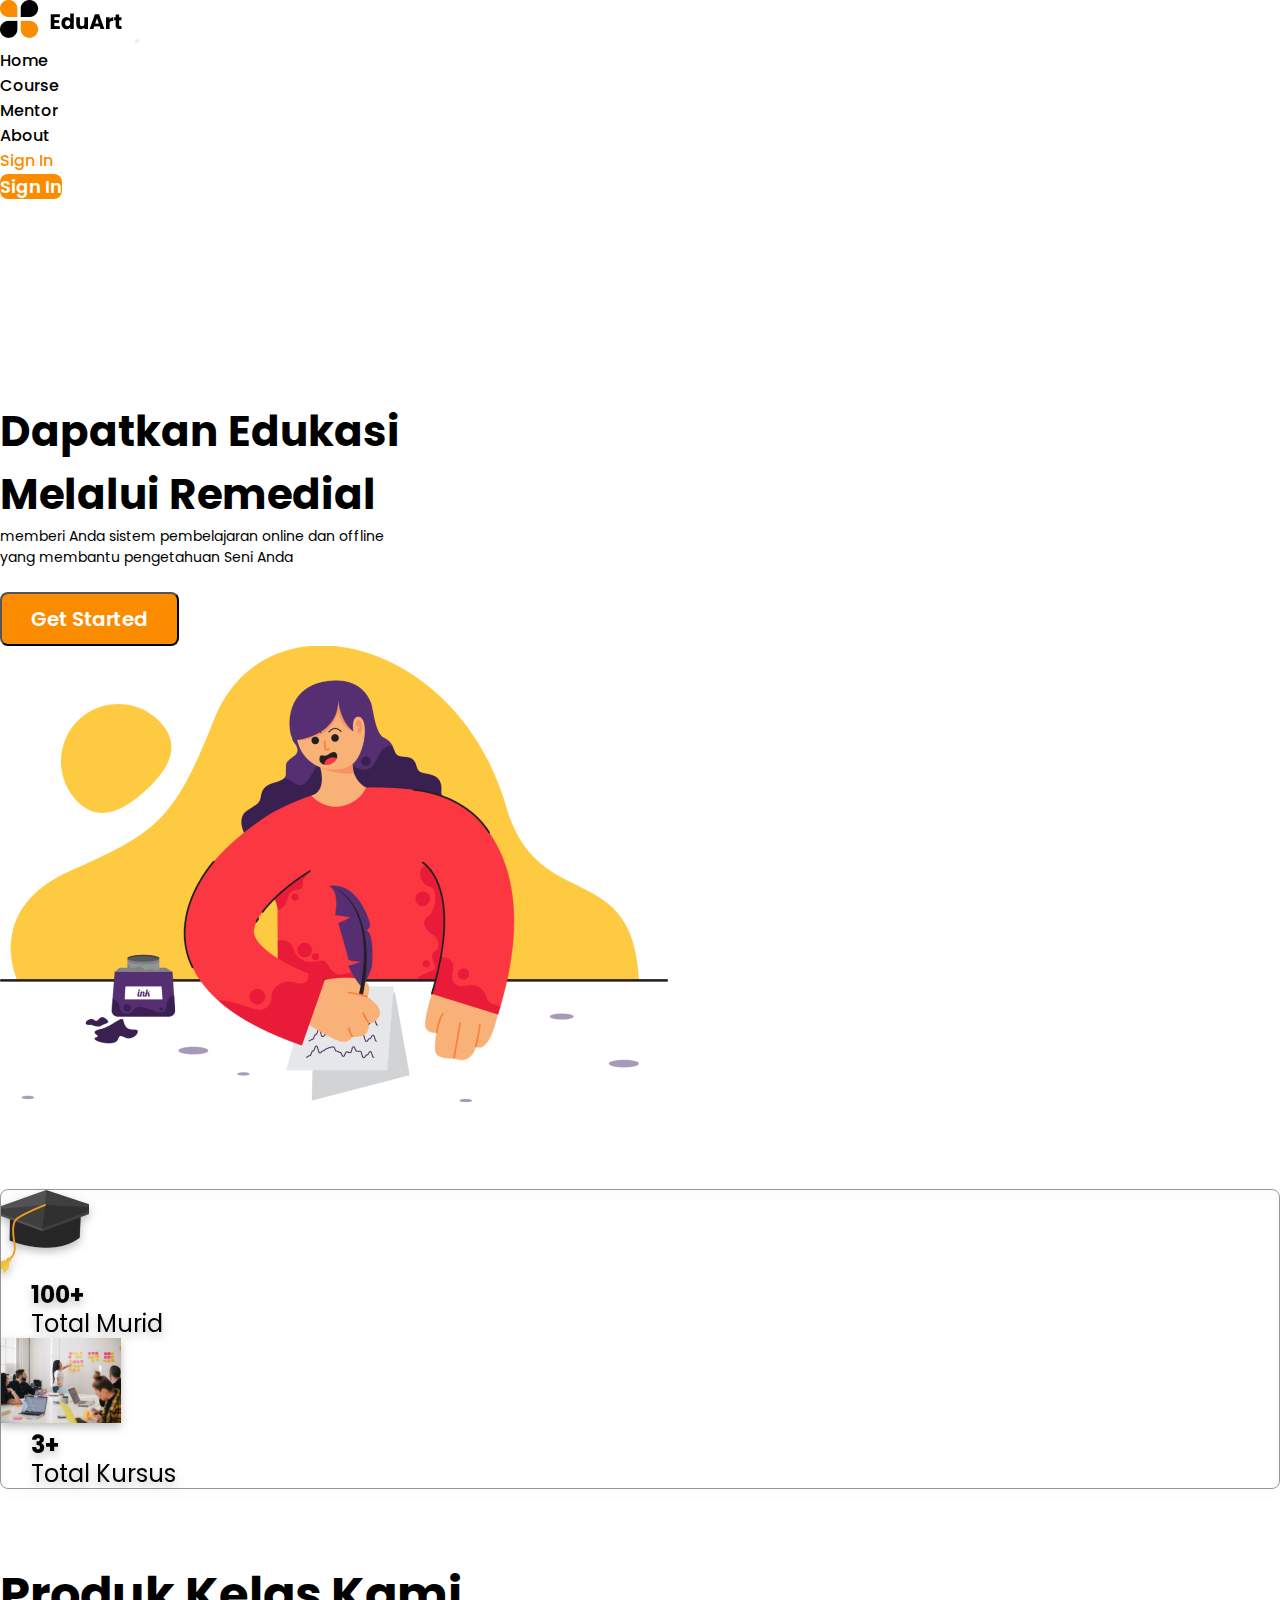
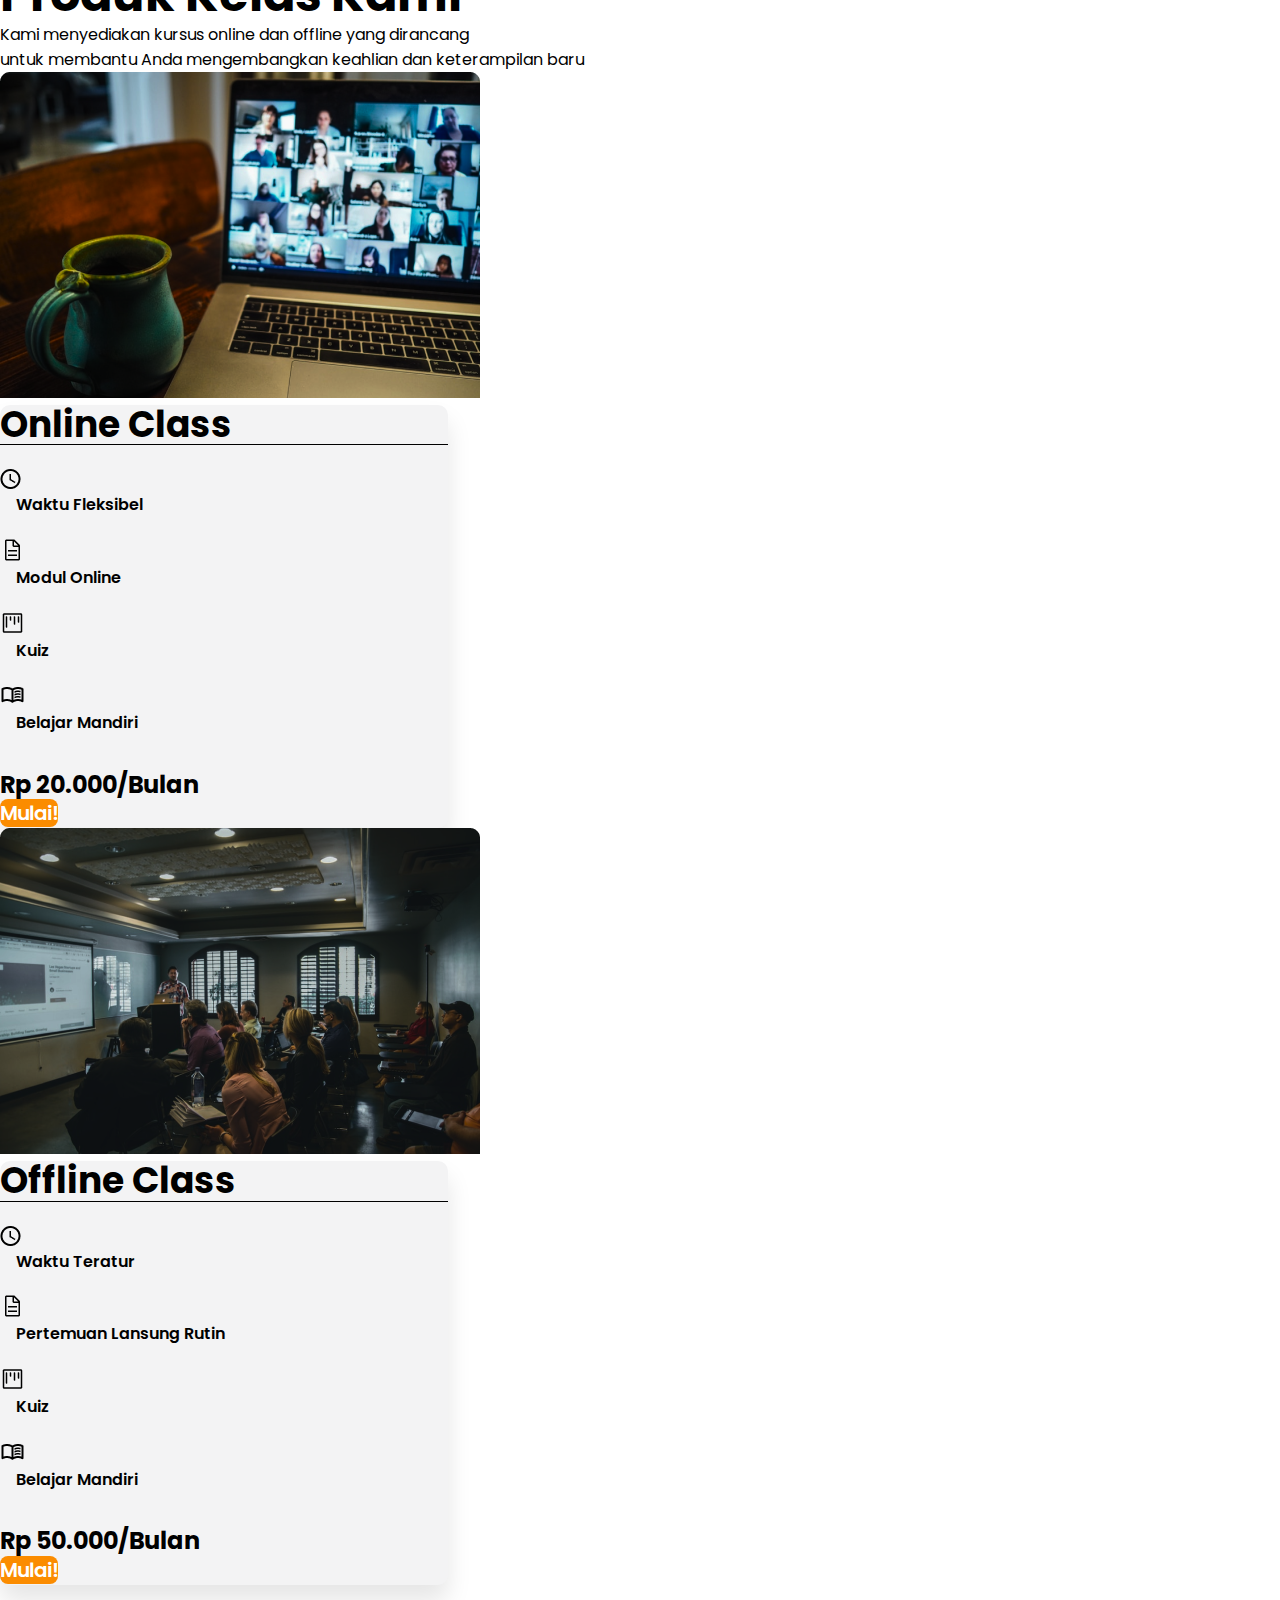
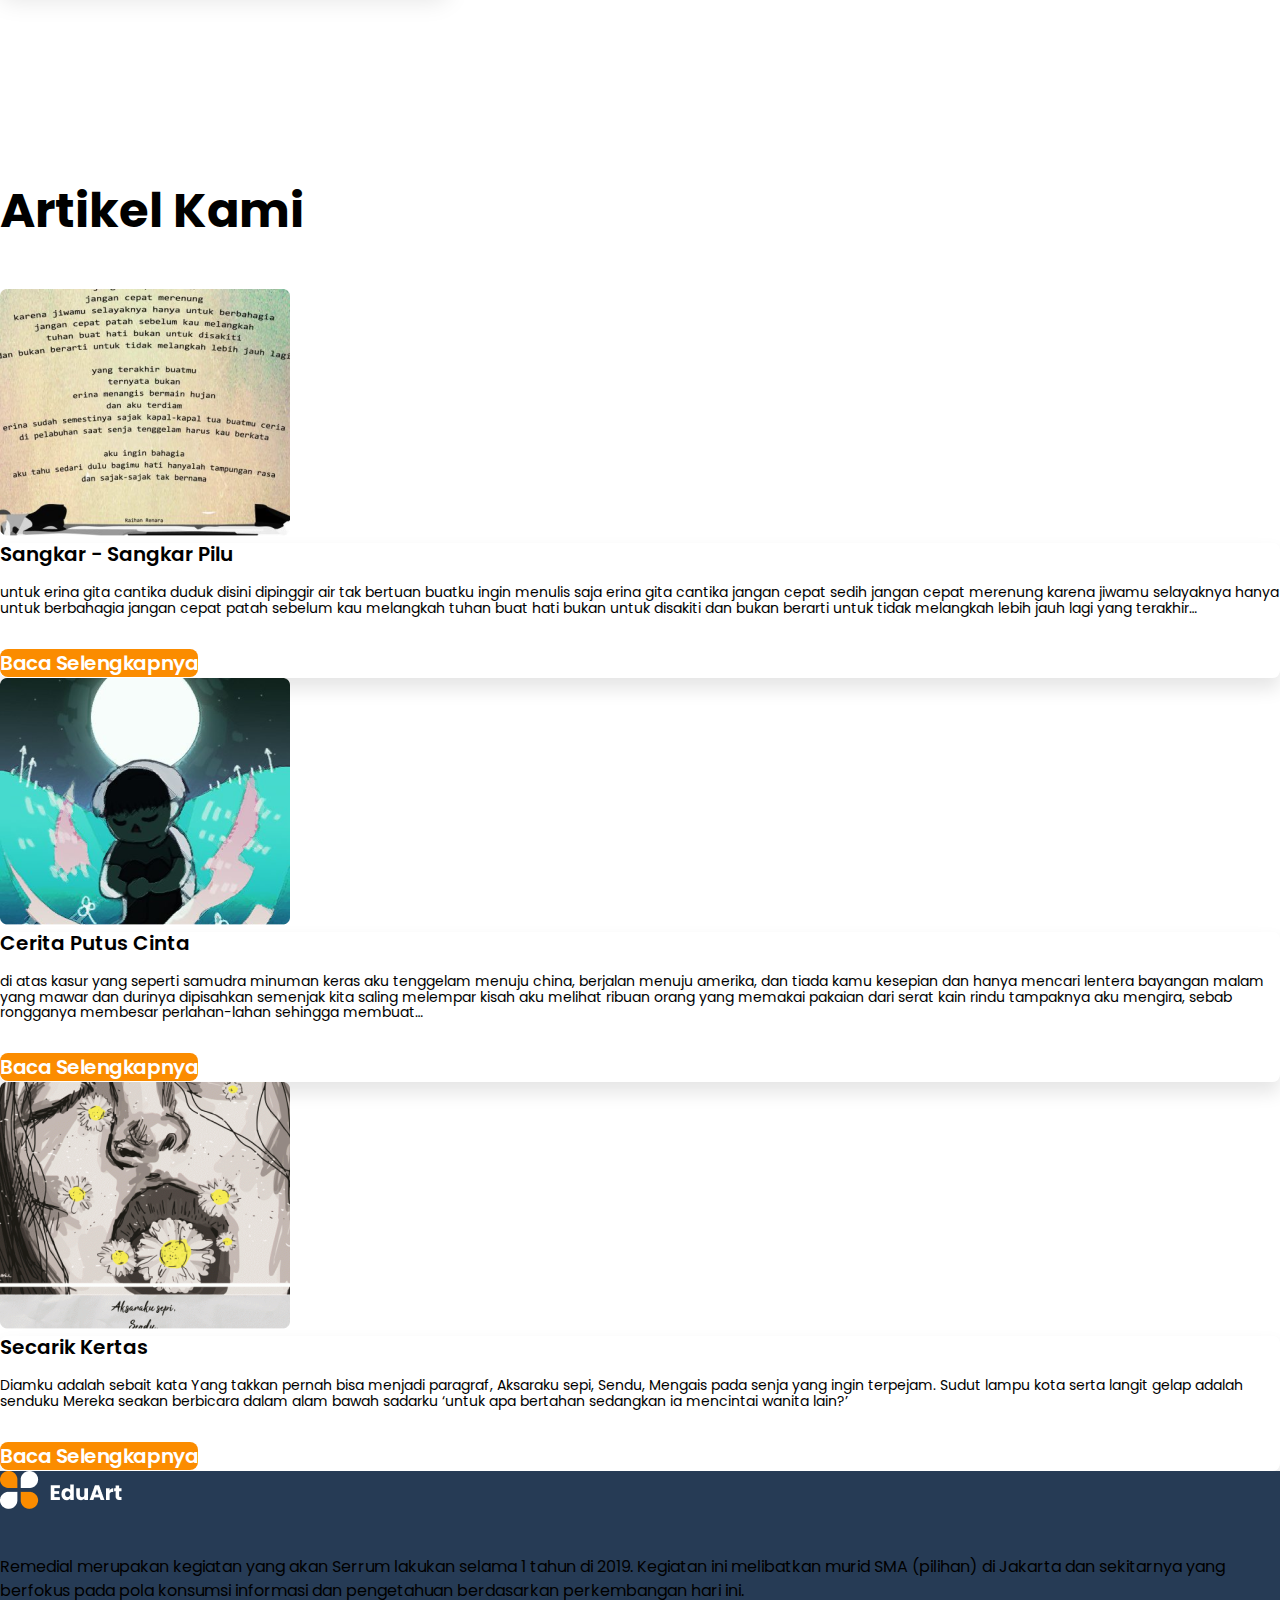
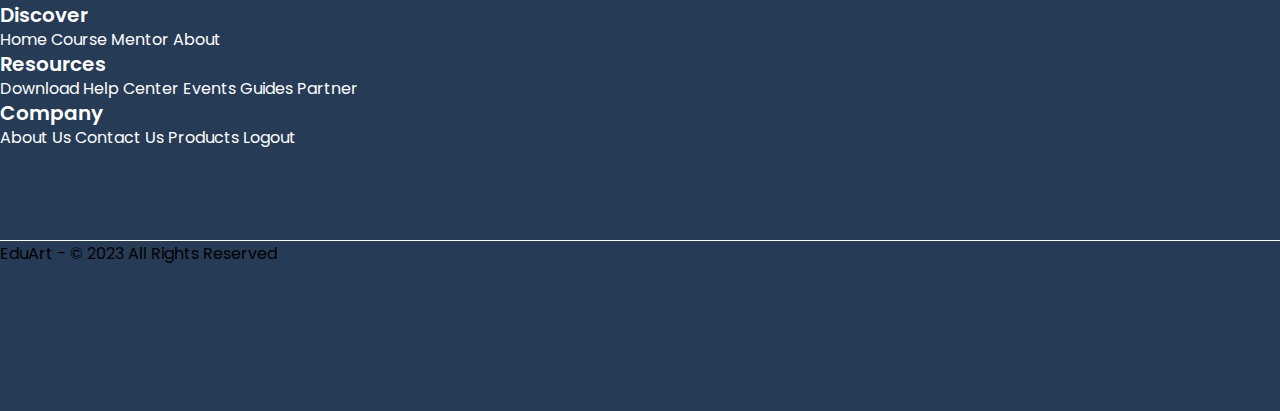
==== index.html @ b14d35a5 "first commit" ====
<!DOCTYPE html>
<html lang="en">
  <head>
    <!-- Required meta tags -->
    <meta charset="utf-8" />
    <meta name="viewport" content="width=device-width, initial-scale=1" />

    <!-- Bootstrap CSS -->
    <link
      href="https://cdn.jsdelivr.net/npm/bootstrap@5.0.2/dist/css/bootstrap.min.css"
      rel="stylesheet"
      integrity="sha384-EVSTQN3/azprG1Anm3QDgpJLIm9Nao0Yz1ztcQTwFspd3yD65VohhpuuCOmLASjC"
      crossorigin="anonymous"
    />

    <!-- custom css -->
    <link rel="stylesheet" href="home.css" />

    <link
      rel="stylesheet"
      href="https://cdnjs.cloudflare.com/ajax/libs/font-awesome/6.4.0/css/all.min.css"
      integrity="sha512-iecdLmaskl7CVkqkXNQ/ZH/XLlvWZOJyj7Yy7tcenmpD1ypASozpmT/E0iPtmFIB46ZmdtAc9eNBvH0H/ZpiBw=="
      crossorigin="anonymous"
      referrerpolicy="no-referrer"
    />

    <title>EduArt</title>
  </head>
  <body>
    <!-- navbar -->
    <nav class="navbar navbar-expand-lg fixed-top bg-white">
      <div class="container">
        <a href="/" class="navbar-brand">
          <img src="/assets/logo_eduart.png" alt="logo_eduart" />
        </a>
        <button
          class="navbar-toggler border"
          type="button"
          data-bs-toggle="collapse"
          data-bs-target="#navbarSupportedContent"
          aria-controls="navbarSupportedContent"
          aria-expanded="false"
          aria-label="Toggle navigation"
        >
          <span class="navbar-toggler-icon border"></span>
        </button>
        <div class="collapse navbar-collapse" id="navbarSupportedContent">
          <ul class="navbar-nav mx-auto mb-lg-0">
            <li class="nav-item mx-3">
              <a class="nav-link" aria-current="page" href="/">Home</a>
            </li>
            <li class="nav-item mx-3">
              <a class="nav-link active" href="/offline-learning.html"
                >Course</a
              >
            </li>
            <li class="nav-item mx-3">
              <a class="nav-link" href="#">Mentor</a>
            </li>
            <li class="nav-item mx-3">
              <a class="nav-link" href="#">About</a>
            </li>
          </ul>
          <div class="">
            <ul
              class="navbar-nav me-auto mb-2 mb-lg-0 d-flex align-items-center justify-content-between"
            >
              <li class="nav-item dropdown mx-3">
                <a href="/login.html" class="nav-link login">Sign In</a>
              </li>
              <li class="nav-item dropdown mx-3">
                <a href="/" class="nav-link regist btn btn-md">Sign In</a>
              </li>
            </ul>
          </div>
        </div>
      </div>
    </nav>

    <!-- hero -->
    <section class="container hero">
      <div
        class="row mx-auto d-flex flex-lg-row flex-column d-flex align-items-center"
      >
        <div
          class="col left-column d-flex flex-lg-grow-1 flex-column align-items-lg-start text-lg-start align-items-center text-center"
        >
          <h1 class="title-text-big">
            Dapatkan Edukasi<br class="d-lg-block d-none" />
            Melalui Remedial
          </h1>
          <p>
            memberi Anda sistem pembelajaran online dan offline
            <br class="d-lg-block d-none" />
            yang membantu pengetahuan Seni Anda
          </p>
          <button class="btn btn-lg mb-3">Get Started</button>
        </div>
        <div
          class="col right-column text-center d-flex justify-content-center pe-0"
        >
          <img
            id="img-fluid"
            class="h-auto mw-100"
            src="assets/writing_hero.png"
            alt=""
          />
        </div>
      </div>
    </section>

    <!-- data -->
    <section class="data">
      <div class="container">
        <div class="row d-flex align-items-center justify-content-center p-2">
          <div class="col my-2">
            <div class="d-flex align-items-center justify-content-center">
              <img src="/assets/topi.png" alt="" />
              <div class="text">
                <h5>100+</h5>
                <p>Total Murid</p>
              </div>
            </div>
          </div>
          <div class="col my-2">
            <div class="d-flex align-items-center justify-content-center">
              <img src="/assets/orangngajar.png" alt="" />
              <div class="text">
                <h5>3+</h5>
                <p>Total Kursus</p>
              </div>
            </div>
          </div>
        </div>
      </div>
    </section>

    <!-- product -->
    <section class="product">
      <div class="container">
        <div class="row">
          <div class="col text-center">
            <h1>Produk Kelas Kami</h1>
            <p>
              Kami menyediakan kursus online dan offline yang dirancang
              <br class="d-lg-block d-none" />
              untuk membantu Anda mengembangkan keahlian dan keterampilan baru
            </p>
          </div>
        </div>
        <div class="row my-3">
          <div class="col col-lg-6 my-3">
            <div class="card mx-auto" style="width: 28rem">
              <img
                src="/assets/online_class.png"
                class="card-img-top"
                alt="..."
              />
              <div class="card-body">
                <h5 class="card-title text-center">Online Class</h5>
                <div class="card-text">
                  <div class="untung d-flex align-items-center">
                    <img src="/assets/icon-waktu.png" alt="" />
                    <p>Waktu Fleksibel</p>
                  </div>
                  <div class="untung d-flex align-items-center">
                    <img src="/assets/icon-document.png" alt="" />
                    <p>Modul Online</p>
                  </div>
                  <div class="untung d-flex align-items-center">
                    <img src="/assets/icon-quiz.png" alt="" />
                    <p>Kuiz</p>
                  </div>
                  <div class="untung d-flex align-items-center">
                    <img src="/assets/icon-mandiri.png" alt="" />
                    <p>Belajar Mandiri</p>
                  </div>
                </div>
                <h1>Rp 20.000/Bulan</h1>
                <a href="#" class="btn btn-lg">Mulai!</a>
              </div>
            </div>
          </div>
          <div class="col col-lg-6 my-3">
            <div class="card mx-auto" style="width: 28rem">
              <img
                src="/assets/offline_class.png"
                class="card-img-top"
                alt="..."
              />
              <div class="card-body">
                <h5 class="card-title text-center">Offline Class</h5>
                <div class="card-text">
                  <div class="untung d-flex align-items-center">
                    <img src="/assets/icon-waktu.png" alt="" />
                    <p>Waktu Teratur</p>
                  </div>
                  <div class="untung d-flex align-items-center">
                    <img src="/assets/icon-document.png" alt="" />
                    <p>Pertemuan Lansung Rutin</p>
                  </div>
                  <div class="untung d-flex align-items-center">
                    <img src="/assets/icon-quiz.png" alt="" />
                    <p>Kuiz</p>
                  </div>
                  <div class="untung d-flex align-items-center">
                    <img src="/assets/icon-mandiri.png" alt="" />
                    <p>Belajar Mandiri</p>
                  </div>
                </div>
                <h1>Rp 50.000/Bulan</h1>
                <a href="/offline-learning.html" class="btn btn-lg">Mulai!</a>
              </div>
            </div>
          </div>
        </div>
      </div>
    </section>

    <!-- article -->
    <div class="article">
      <div class="container mt-5 mb-5 pb-5">
        <div class="row">
          <div class="col text-center">
            <h1>Artikel Kami</h1>
          </div>
        </div>
        <div class="row row-cols-lg-3 row-cols-md-2 row-cols-1 g-4">
          <div class="col">
            <div class="card h-100">
              <img
                src="/assets/sangkar.png"
                alt=""
                class="w-100 mb-3 card-img-top"
              />
              <div class="card-body">
                <h4 class="fw-semibold card-title text-center">
                  Sangkar - Sangkar Pilu
                </h4>
                <p class="card-text">
                  untuk erina gita cantika duduk disini dipinggir air tak
                  bertuan buatku ingin menulis saja erina gita cantika jangan
                  cepat sedih jangan cepat merenung karena jiwamu selayaknya
                  hanya untuk berbahagia jangan cepat patah sebelum kau
                  melangkah tuhan buat hati bukan untuk disakiti dan bukan
                  berarti untuk tidak melangkah lebih jauh lagi yang terakhir…
                </p>
                <a href="#" class="btn btn-lg"> Baca Selengkapnya </a>
              </div>
            </div>
          </div>
          <div class="col">
            <div class="card h-100">
              <img
                src="/assets/putus.png"
                alt=""
                class="w-100 mb-3 card-img-top"
              />
              <div class="card-body">
                <h4 class="fw-semibold card-title text-center">
                  Cerita Putus Cinta
                </h4>
                <p class="card-text">
                  di atas kasur yang seperti samudra minuman keras aku tenggelam
                  menuju china, berjalan menuju amerika, dan tiada kamu kesepian
                  dan hanya mencari lentera bayangan malam yang mawar dan
                  durinya dipisahkan semenjak kita saling melempar kisah aku
                  melihat ribuan orang yang memakai pakaian dari serat kain
                  rindu tampaknya aku mengira, sebab rongganya membesar
                  perlahan-lahan sehingga membuat…
                </p>
                <a href="#" class="btn btn-lg"> Baca Selengkapnya </a>
              </div>
            </div>
          </div>
          <div class="col">
            <div class="card h-100">
              <img
                src="/assets/secarik.png"
                alt=""
                class="w-100 mb-3 card-img-top"
              />
              <div class="card-body">
                <h4 class="fw-semibold card-title text-center">
                  Secarik Kertas
                </h4>
                <p class="card-text">
                  Diamku adalah sebait kata Yang takkan pernah bisa menjadi
                  paragraf, Aksaraku sepi, Sendu, Mengais pada senja yang ingin
                  terpejam. Sudut lampu kota serta langit gelap adalah senduku
                  Mereka seakan berbicara dalam alam bawah sadarku ‘untuk apa
                  bertahan sedangkan ia mencintai wanita lain?’
                </p>
                <a href="#" class="btn btn-lg"> Baca Selengkapnya </a>
              </div>
            </div>
          </div>
        </div>
      </div>
    </div>

    <!-- footer -->
    <footer class="footer">
      <div class="container p-5">
        <div class="row row-cols-lg-3 row-cols-1 justify-content-between">
          <div class="col col-lg-4 mb-lg-0 mb-4">
            <img src="/assets/logo-white.png" alt="logo_eduart" />
            <p class="text-white desc">
              Remedial merupakan kegiatan yang akan Serrum lakukan selama 1
              tahun di 2019. Kegiatan ini melibatkan murid SMA (pilihan) di
              Jakarta dan sekitarnya yang berfokus pada pola konsumsi informasi
              dan pengetahuan berdasarkan perkembangan hari ini.
            </p>
          </div>
          <div class="col col-lg-2 d-flex flex-column mb-lg-0 my-3">
            <h5>Discover</h5>
            <a href="/"> Home </a>
            <a href="/offline-learning.html"> Course </a>
            <a href="/"> Mentor </a>
            <a href="/"> About </a>
          </div>
          <div class="col col-lg-2 d-flex flex-column mb-lg-0 my-3">
            <h5>Resources</h5>
            <a href="/"> Download </a>
            <a href="/"> Help Center </a>
            <a href="/"> Events </a>
            <a href="/"> Guides </a>
            <a href="/"> Partner </a>
          </div>
          <div class="col col-lg-2 d-flex flex-column mb-lg-0 my-3">
            <h5>Company</h5>
            <a href="/"> About Us </a>
            <a href="/"> Contact Us </a>
            <a href="/"> Products </a>
            <a href="/"> Logout </a>
          </div>
          <div class="col col-lg-2 d-flex mb-lg-0 my-3">
            <a href="#">
              <i class="fa-brands fa-facebook-f text-white fs-5 mx-2"></i>
            </a>
            <a href="#">
              <i class="fa-brands fa-twitter text-white fs-5 mx-2"></i>
            </a>
            <a href="#">
              <i class="fa-brands fa-youtube text-white fs-5 mx-2"></i>
            </a>
            <a href="#">
              <i class="fa-brands fa-linkedin text-white fs-5 mx-2"></i>
            </a>
            <a href="#">
              <i class="fa-brands fa-instagram text-white fs-5 mx-2"></i>
            </a>
          </div>
        </div>
      </div>
      <div class="container-fluid">
        <div class="row copytext">
          <div class="col">
            <p class="text-white text-center pt-3">
              EduArt - &copy; 2023 All Rights Reserved
            </p>
          </div>
        </div>
      </div>
    </footer>

    <script
      src="https://cdn.jsdelivr.net/npm/bootstrap@5.0.2/dist/js/bootstrap.bundle.min.js"
      integrity="sha384-MrcW6ZMFYlzcLA8Nl+NtUVF0sA7MsXsP1UyJoMp4YLEuNSfAP+JcXn/tWtIaxVXM"
      crossorigin="anonymous"
    ></script>
  </body>
</html>
---- home.css ----
@import url("https://fonts.googleapis.com/css2?family=Poppins:ital,wght@0,400;0,500;0,600;1,400;1,500;1,600&display=swap");

/* css reset */
* {
  margin: 0;
  padding: 0;
  box-sizing: border-box;
  font-family: "Poppins", sans-serif;
}

a {
  text-decoration: none;
  color: black !important;
}

/* navbar */
.nav-link {
  font-style: normal;
  font-weight: 500;
  font-size: 16px;
  line-height: 24px;
}

nav .login {
  font-style: normal;
  font-weight: 500;
  font-size: 16px;
  line-height: 24px;
  color: #fb8c00 !important;
  margin-top: 5px;
}

nav .regist {
  background: #fb8c00;
  border-radius: 8px;
  font-style: normal;
  font-weight: 600;
  font-size: 18px;
  line-height: 150%;
  color: #ffffff !important;
  width: 140px;
}

nav a:hover {
  color: #fb8c00 !important;
  font-size: 18px;
  font-weight: 700;
}

.profile {
  width: 50px;
  height: 50px;
  margin-left: 12px;
}

/* footer */
.footer {
  background: #263b55;
  min-height: 60vh;
}

.footer .desc {
  font-style: normal;
  font-weight: 400;
  font-size: 16px;
  line-height: 24px;
  margin-top: 36px;
}

.footer h5 {
  font-style: normal;
  font-weight: 600;
  font-size: 20px;
  line-height: 24px;
  color: #ffffff;
}

.footer a {
  font-style: normal;
  font-weight: 400;
  font-size: 16px;
  line-height: 19px;
  color: #fff !important;
  margin-top: 20px;
}

.footer a:hover {
  font-size: 20px;
  font-weight: 700;
}

.footer .copytext {
  margin-top: 90px;
}

.footer .copytext p {
  border-top: 1px solid white;
}

/* hero */
.hero {
  margin-top: 200px;
}

.hero .left-column h1 {
  font-style: normal;
  font-weight: 700;
  font-size: 42px;
  line-height: 63px;
}

.hero .left-column p {
  font-style: normal;
  font-weight: 400;
  font-size: 14px;
  line-height: 21px;
}

.hero .left-column button {
  background: #fb8c00;
  border-radius: 8px;
  width: 179px;
  height: 54px;
  text-align: center;
  font-style: normal;
  font-weight: 600;
  font-size: 20px;
  line-height: 150%;
  letter-spacing: -0.023em;
  color: #ffffff;
  margin-top: 24px;
}

.data {
  margin-top: 80px;
}

.data .text {
  margin-left: 30px;
}

.data .text h5 {
  font-style: normal;
  font-weight: 700;
  font-size: 24px;
  line-height: 29px;
}

.data .text p {
  font-style: normal;
  font-weight: 400;
  font-size: 24px;
  line-height: 29px;
}

.data .container .row {
  border: 1px solid rgba(0, 0, 0, 0.4);
  filter: drop-shadow(0px 4px 4px rgba(0, 0, 0, 0.25));
  border-radius: 8px;
  margin: 80px 0;
}

.product {
  margin-bottom: 200px;
}

.product h1 {
  font-style: normal;
  font-weight: 700;
  font-size: 48px;
  line-height: 110%;
}

.product .card-title {
  font-style: normal;
  font-weight: 700;
  font-size: 36px;
  line-height: 110%;
  border-bottom: 1px solid black;
}

.product .card .card-body {
  background: #f3f3f4;
  box-shadow: 0px 16px 25px rgba(0, 0, 0, 0.1);
  border-radius: 10px;
}

.product .card .untung {
  margin-top: 24px;
}

.product .card .untung p {
  margin: 0 0 0 16px;
  font-style: normal;
  font-weight: 600;
  font-size: 16px;
  line-height: 110%;
}

.product .card .card-body h1 {
  font-style: normal;
  font-weight: 700;
  font-size: 24px;
  line-height: 110%;
  margin-top: 40px;
}

.product .card .card-body a {
  background: #fb8c00;
  border-radius: 8px;
  font-style: normal;
  font-weight: 600;
  font-size: 20px;
  line-height: 150%;
  letter-spacing: -0.023em;
  color: #ffffff !important;
  margin-top: 20px;
  width: 100%;
}

.article h1 {
  font-style: normal;
  font-weight: 700;
  font-size: 48px;
  line-height: 110%;
  margin-bottom: 52px;
}

.article .card h4 {
  font-style: normal;
  font-weight: 600;
  font-size: 20px;
  line-height: 110%;
  margin-bottom: 20px;
}

.article .card p {
  font-style: normal;
  font-weight: 400;
  font-size: 14px;
  line-height: 110%;
  margin-bottom: 32px;
}

.article .card a {
  background: #fb8c00;
  border-radius: 8px;
  font-style: normal;
  font-weight: 600;
  font-size: 20px;
  line-height: 150%;
  letter-spacing: -0.023em;
  color: #ffffff !important;
  width: 100%;
}

.article .card .card-body {
  background: #ffffff;
  box-shadow: 0px 10.7143px 17.8571px rgba(0, 0, 0, 0.1);
  border-radius: 7.14286px;
}
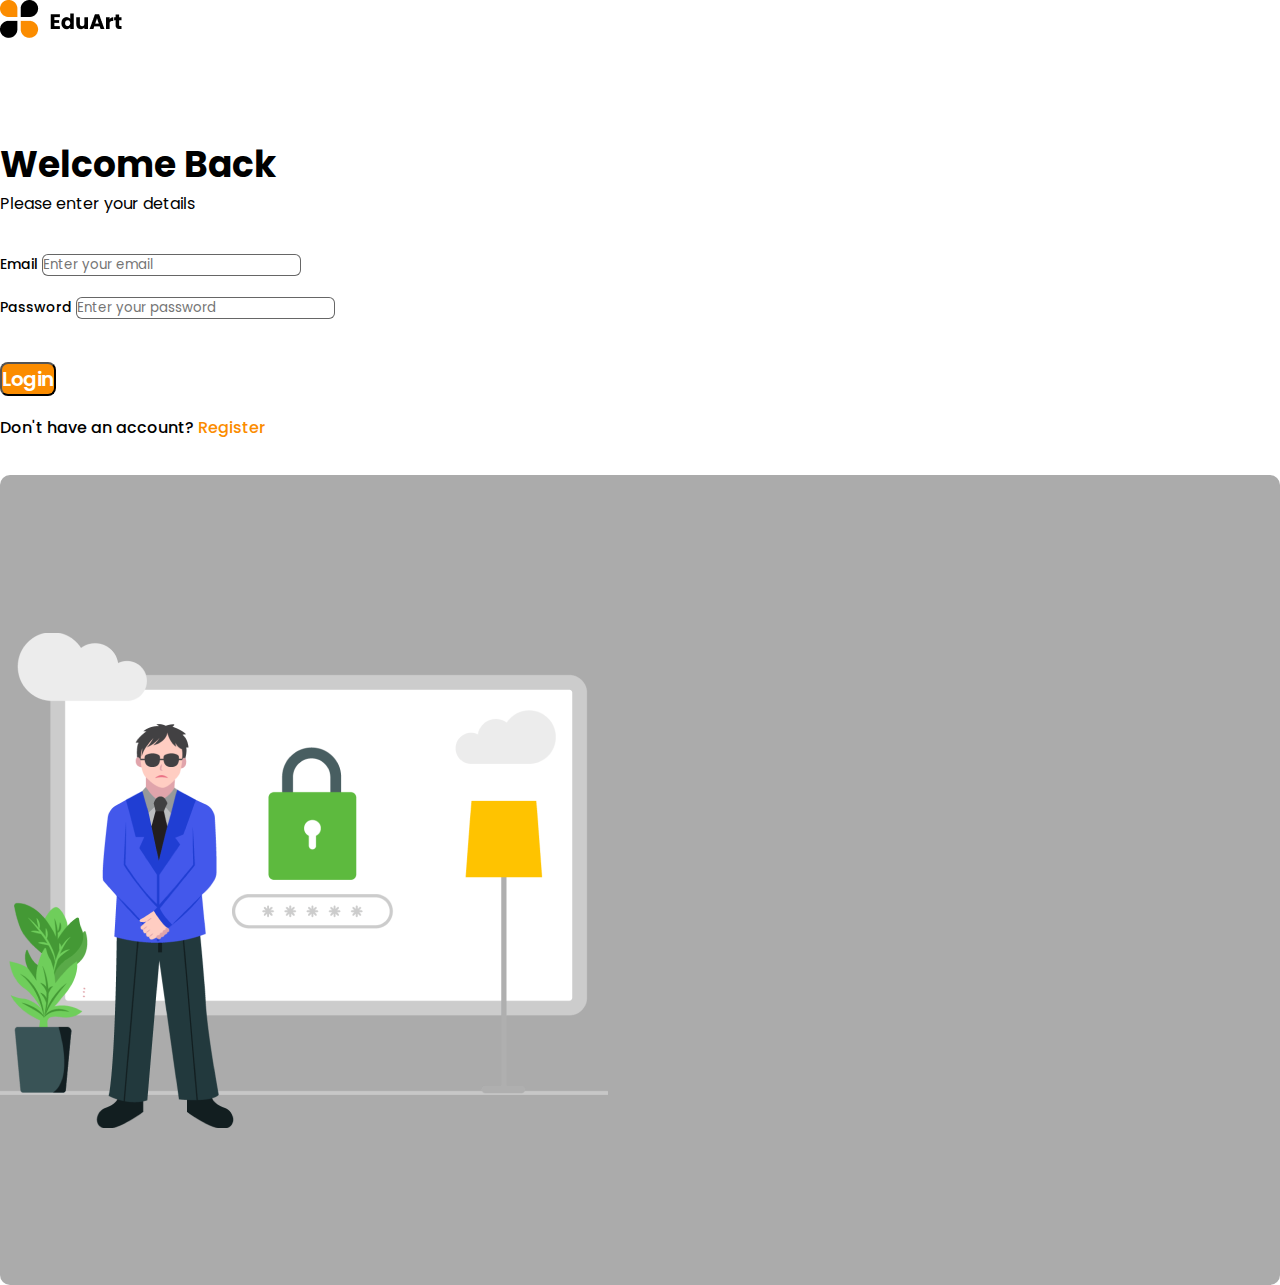
==== commit 91c0276a: "fixing register & login" ====
--- a/index.html
+++ b/index.html
@@ -13,8 +13,7 @@
       crossorigin="anonymous"
     />
 
-    <!-- custom css -->
-    <link rel="stylesheet" href="home.css" />
+    <link rel="stylesheet" href="index.css" />
 
     <link
       rel="stylesheet"
@@ -24,350 +23,95 @@
       referrerpolicy="no-referrer"
     />
 
-    <title>EduArt</title>
+    <title>EduArt | Offline Learning</title>
   </head>
   <body>
-    <!-- navbar -->
-    <nav class="navbar navbar-expand-lg fixed-top bg-white">
-      <div class="container">
-        <a href="/" class="navbar-brand">
-          <img src="/assets/logo_eduart.png" alt="logo_eduart" />
-        </a>
-        <button
-          class="navbar-toggler border"
-          type="button"
-          data-bs-toggle="collapse"
-          data-bs-target="#navbarSupportedContent"
-          aria-controls="navbarSupportedContent"
-          aria-expanded="false"
-          aria-label="Toggle navigation"
-        >
-          <span class="navbar-toggler-icon border"></span>
-        </button>
-        <div class="collapse navbar-collapse" id="navbarSupportedContent">
-          <ul class="navbar-nav mx-auto mb-lg-0">
-            <li class="nav-item mx-3">
-              <a class="nav-link" aria-current="page" href="/">Home</a>
-            </li>
-            <li class="nav-item mx-3">
-              <a class="nav-link active" href="/offline-learning.html"
-                >Course</a
-              >
-            </li>
-            <li class="nav-item mx-3">
-              <a class="nav-link" href="#">Mentor</a>
-            </li>
-            <li class="nav-item mx-3">
-              <a class="nav-link" href="#">About</a>
-            </li>
-          </ul>
-          <div class="">
-            <ul
-              class="navbar-nav me-auto mb-2 mb-lg-0 d-flex align-items-center justify-content-between"
-            >
-              <li class="nav-item dropdown mx-3">
-                <a href="/login.html" class="nav-link login">Sign In</a>
-              </li>
-              <li class="nav-item dropdown mx-3">
-                <a href="/" class="nav-link regist btn btn-md">Sign In</a>
-              </li>
-            </ul>
+    <section>
+      <div class="container p-2">
+        <div class="row login d-flex align-items-center justify-content-evenly">
+          <div class="col-lg-4 left-box">
+            <img
+              src="/assets/logo_eduart.png"
+              style="width: 131px; height: 41px"
+            />
+            <div class="text-center">
+              <h1>Welcome Back</h1>
+              <p>Please enter your details</p>
+            </div>
+            <form action="#" id="loginForm">
+              <div class="form-row">
+                <label class="form-label">Email</label>
+                <input
+                  type="email"
+                  class="form-control"
+                  placeholder="Enter your email"
+                  id="emailInput"
+                  required
+                />
+              </div>
+              <div class="form-row">
+                <label class="form-label">Password</label>
+                <input
+                  type="password"
+                  class="form-control"
+                  placeholder="Enter your password"
+                  id="passwordInput"
+                  required
+                />
+              </div>
+              <div class="form-row text-center">
+                <!-- <a href="/" type="submit" class="btn w-100">Login</a> -->
+                <button type="submit" class="btn w-100">Login</button>
+                <p>Don't have an account? <a href="/register.html">Register</a></p>
+              </div>
+            </form>
           </div>
-        </div>
-      </div>
-    </nav>
-
-    <!-- hero -->
-    <section class="container hero">
-      <div
-        class="row mx-auto d-flex flex-lg-row flex-column d-flex align-items-center"
-      >
-        <div
-          class="col left-column d-flex flex-lg-grow-1 flex-column align-items-lg-start text-lg-start align-items-center text-center"
-        >
-          <h1 class="title-text-big">
-            Dapatkan Edukasi<br class="d-lg-block d-none" />
-            Melalui Remedial
-          </h1>
-          <p>
-            memberi Anda sistem pembelajaran online dan offline
-            <br class="d-lg-block d-none" />
-            yang membantu pengetahuan Seni Anda
-          </p>
-          <button class="btn btn-lg mb-3">Get Started</button>
-        </div>
-        <div
-          class="col right-column text-center d-flex justify-content-center pe-0"
-        >
-          <img
-            id="img-fluid"
-            class="h-auto mw-100"
-            src="assets/writing_hero.png"
-            alt=""
-          />
-        </div>
-      </div>
-    </section>
-
-    <!-- data -->
-    <section class="data">
-      <div class="container">
-        <div class="row d-flex align-items-center justify-content-center p-2">
-          <div class="col my-2">
-            <div class="d-flex align-items-center justify-content-center">
-              <img src="/assets/topi.png" alt="" />
-              <div class="text">
-                <h5>100+</h5>
-                <p>Total Murid</p>
-              </div>
-            </div>
-          </div>
-          <div class="col my-2">
-            <div class="d-flex align-items-center justify-content-center">
-              <img src="/assets/orangngajar.png" alt="" />
-              <div class="text">
-                <h5>3+</h5>
-                <p>Total Kursus</p>
-              </div>
-            </div>
+          <div class="col-lg-4 right-box">
+            <img src="/assets/login.png" class="w-100" />
           </div>
         </div>
       </div>
     </section>
 
-    <!-- product -->
-    <section class="product">
-      <div class="container">
-        <div class="row">
-          <div class="col text-center">
-            <h1>Produk Kelas Kami</h1>
-            <p>
-              Kami menyediakan kursus online dan offline yang dirancang
-              <br class="d-lg-block d-none" />
-              untuk membantu Anda mengembangkan keahlian dan keterampilan baru
-            </p>
-          </div>
-        </div>
-        <div class="row my-3">
-          <div class="col col-lg-6 my-3">
-            <div class="card mx-auto" style="width: 28rem">
-              <img
-                src="/assets/online_class.png"
-                class="card-img-top"
-                alt="..."
-              />
-              <div class="card-body">
-                <h5 class="card-title text-center">Online Class</h5>
-                <div class="card-text">
-                  <div class="untung d-flex align-items-center">
-                    <img src="/assets/icon-waktu.png" alt="" />
-                    <p>Waktu Fleksibel</p>
-                  </div>
-                  <div class="untung d-flex align-items-center">
-                    <img src="/assets/icon-document.png" alt="" />
-                    <p>Modul Online</p>
-                  </div>
-                  <div class="untung d-flex align-items-center">
-                    <img src="/assets/icon-quiz.png" alt="" />
-                    <p>Kuiz</p>
-                  </div>
-                  <div class="untung d-flex align-items-center">
-                    <img src="/assets/icon-mandiri.png" alt="" />
-                    <p>Belajar Mandiri</p>
-                  </div>
-                </div>
-                <h1>Rp 20.000/Bulan</h1>
-                <a href="#" class="btn btn-lg">Mulai!</a>
-              </div>
-            </div>
-          </div>
-          <div class="col col-lg-6 my-3">
-            <div class="card mx-auto" style="width: 28rem">
-              <img
-                src="/assets/offline_class.png"
-                class="card-img-top"
-                alt="..."
-              />
-              <div class="card-body">
-                <h5 class="card-title text-center">Offline Class</h5>
-                <div class="card-text">
-                  <div class="untung d-flex align-items-center">
-                    <img src="/assets/icon-waktu.png" alt="" />
-                    <p>Waktu Teratur</p>
-                  </div>
-                  <div class="untung d-flex align-items-center">
-                    <img src="/assets/icon-document.png" alt="" />
-                    <p>Pertemuan Lansung Rutin</p>
-                  </div>
-                  <div class="untung d-flex align-items-center">
-                    <img src="/assets/icon-quiz.png" alt="" />
-                    <p>Kuiz</p>
-                  </div>
-                  <div class="untung d-flex align-items-center">
-                    <img src="/assets/icon-mandiri.png" alt="" />
-                    <p>Belajar Mandiri</p>
-                  </div>
-                </div>
-                <h1>Rp 50.000/Bulan</h1>
-                <a href="/offline-learning.html" class="btn btn-lg">Mulai!</a>
-              </div>
-            </div>
-          </div>
-        </div>
-      </div>
-    </section>
+    <script>
+      const baseUrl = "https://63930d2bab513e12c50169ad.mockapi.io";
 
-    <!-- article -->
-    <div class="article">
-      <div class="container mt-5 mb-5 pb-5">
-        <div class="row">
-          <div class="col text-center">
-            <h1>Artikel Kami</h1>
-          </div>
-        </div>
-        <div class="row row-cols-lg-3 row-cols-md-2 row-cols-1 g-4">
-          <div class="col">
-            <div class="card h-100">
-              <img
-                src="/assets/sangkar.png"
-                alt=""
-                class="w-100 mb-3 card-img-top"
-              />
-              <div class="card-body">
-                <h4 class="fw-semibold card-title text-center">
-                  Sangkar - Sangkar Pilu
-                </h4>
-                <p class="card-text">
-                  untuk erina gita cantika duduk disini dipinggir air tak
-                  bertuan buatku ingin menulis saja erina gita cantika jangan
-                  cepat sedih jangan cepat merenung karena jiwamu selayaknya
-                  hanya untuk berbahagia jangan cepat patah sebelum kau
-                  melangkah tuhan buat hati bukan untuk disakiti dan bukan
-                  berarti untuk tidak melangkah lebih jauh lagi yang terakhir…
-                </p>
-                <a href="#" class="btn btn-lg"> Baca Selengkapnya </a>
-              </div>
-            </div>
-          </div>
-          <div class="col">
-            <div class="card h-100">
-              <img
-                src="/assets/putus.png"
-                alt=""
-                class="w-100 mb-3 card-img-top"
-              />
-              <div class="card-body">
-                <h4 class="fw-semibold card-title text-center">
-                  Cerita Putus Cinta
-                </h4>
-                <p class="card-text">
-                  di atas kasur yang seperti samudra minuman keras aku tenggelam
-                  menuju china, berjalan menuju amerika, dan tiada kamu kesepian
-                  dan hanya mencari lentera bayangan malam yang mawar dan
-                  durinya dipisahkan semenjak kita saling melempar kisah aku
-                  melihat ribuan orang yang memakai pakaian dari serat kain
-                  rindu tampaknya aku mengira, sebab rongganya membesar
-                  perlahan-lahan sehingga membuat…
-                </p>
-                <a href="#" class="btn btn-lg"> Baca Selengkapnya </a>
-              </div>
-            </div>
-          </div>
-          <div class="col">
-            <div class="card h-100">
-              <img
-                src="/assets/secarik.png"
-                alt=""
-                class="w-100 mb-3 card-img-top"
-              />
-              <div class="card-body">
-                <h4 class="fw-semibold card-title text-center">
-                  Secarik Kertas
-                </h4>
-                <p class="card-text">
-                  Diamku adalah sebait kata Yang takkan pernah bisa menjadi
-                  paragraf, Aksaraku sepi, Sendu, Mengais pada senja yang ingin
-                  terpejam. Sudut lampu kota serta langit gelap adalah senduku
-                  Mereka seakan berbicara dalam alam bawah sadarku ‘untuk apa
-                  bertahan sedangkan ia mencintai wanita lain?’
-                </p>
-                <a href="#" class="btn btn-lg"> Baca Selengkapnya </a>
-              </div>
-            </div>
-          </div>
-        </div>
-      </div>
-    </div>
+      const loginForm = document.getElementById('loginForm');
+      const emailInput = document.getElementById('emailInput');
+      const passwordInput = document.getElementById('passwordInput');
 
-    <!-- footer -->
-    <footer class="footer">
-      <div class="container p-5">
-        <div class="row row-cols-lg-3 row-cols-1 justify-content-between">
-          <div class="col col-lg-4 mb-lg-0 mb-4">
-            <img src="/assets/logo-white.png" alt="logo_eduart" />
-            <p class="text-white desc">
-              Remedial merupakan kegiatan yang akan Serrum lakukan selama 1
-              tahun di 2019. Kegiatan ini melibatkan murid SMA (pilihan) di
-              Jakarta dan sekitarnya yang berfokus pada pola konsumsi informasi
-              dan pengetahuan berdasarkan perkembangan hari ini.
-            </p>
-          </div>
-          <div class="col col-lg-2 d-flex flex-column mb-lg-0 my-3">
-            <h5>Discover</h5>
-            <a href="/"> Home </a>
-            <a href="/offline-learning.html"> Course </a>
-            <a href="/"> Mentor </a>
-            <a href="/"> About </a>
-          </div>
-          <div class="col col-lg-2 d-flex flex-column mb-lg-0 my-3">
-            <h5>Resources</h5>
-            <a href="/"> Download </a>
-            <a href="/"> Help Center </a>
-            <a href="/"> Events </a>
-            <a href="/"> Guides </a>
-            <a href="/"> Partner </a>
-          </div>
-          <div class="col col-lg-2 d-flex flex-column mb-lg-0 my-3">
-            <h5>Company</h5>
-            <a href="/"> About Us </a>
-            <a href="/"> Contact Us </a>
-            <a href="/"> Products </a>
-            <a href="/"> Logout </a>
-          </div>
-          <div class="col col-lg-2 d-flex mb-lg-0 my-3">
-            <a href="#">
-              <i class="fa-brands fa-facebook-f text-white fs-5 mx-2"></i>
-            </a>
-            <a href="#">
-              <i class="fa-brands fa-twitter text-white fs-5 mx-2"></i>
-            </a>
-            <a href="#">
-              <i class="fa-brands fa-youtube text-white fs-5 mx-2"></i>
-            </a>
-            <a href="#">
-              <i class="fa-brands fa-linkedin text-white fs-5 mx-2"></i>
-            </a>
-            <a href="#">
-              <i class="fa-brands fa-instagram text-white fs-5 mx-2"></i>
-            </a>
-          </div>
-        </div>
-      </div>
-      <div class="container-fluid">
-        <div class="row copytext">
-          <div class="col">
-            <p class="text-white text-center pt-3">
-              EduArt - &copy; 2023 All Rights Reserved
-            </p>
-          </div>
-        </div>
-      </div>
-    </footer>
+      loginForm.addEventListener('submit', event => {
+          event.preventDefault();
 
-    <script
-      src="https://cdn.jsdelivr.net/npm/bootstrap@5.0.2/dist/js/bootstrap.bundle.min.js"
-      integrity="sha384-MrcW6ZMFYlzcLA8Nl+NtUVF0sA7MsXsP1UyJoMp4YLEuNSfAP+JcXn/tWtIaxVXM"
-      crossorigin="anonymous"
-    ></script>
+          const email = emailInput.value;
+          const password = passwordInput.value;
+
+          fetch(`${baseUrl}/users`)
+          .then((result) => result.json())
+          .then((response) => {
+              // if (response.ok) {
+              //     window.location.href = '/';
+              // } else {
+              //     errorText.style.display = 'block';
+              //     errorText.innerText = 'Error Register';
+              // }
+              // console.log(response[0].name);
+
+              response.forEach(item => {
+                // console.log(item.email);
+                // console.log(item.password);
+
+                if (item.email == email && item.password == password) {
+                  window.location.href = '/home.html';
+                  alert('Login successful!');
+                } else {
+                  alert('Email atau Password anda salah');
+                }
+              })
+          })
+          .catch(error=>console.log(error))
+      });
+
+    </script>
   </body>
 </html>
--- a/index.css
+++ b/index.css
@@ -0,0 +1,922 @@
+@import url("https://fonts.googleapis.com/css2?family=Poppins:ital,wght@0,400;0,500;0,600;1,400;1,500;1,600&display=swap");
+
+/* css reset */
+* {
+  margin: 0;
+  padding: 0;
+  box-sizing: border-box;
+  font-family: "Poppins", sans-serif;
+}
+
+a {
+  text-decoration: none;
+  color: black !important;
+}
+
+/* navbar */
+.nav-link {
+  font-style: normal;
+  font-weight: 500;
+  font-size: 16px;
+  line-height: 24px;
+}
+
+nav a:hover {
+  color: #fb8c00 !important;
+  font-size: 18px;
+  font-weight: 700;
+}
+
+.profile {
+  width: 50px;
+  height: 50px;
+  margin-left: 12px;
+}
+
+/* footer */
+.footer {
+  background: #263b55;
+  min-height: 60vh;
+}
+
+.footer a:hover {
+  font-size: 20px;
+  font-weight: 700;
+}
+
+.footer .desc {
+  font-style: normal;
+  font-weight: 400;
+  font-size: 16px;
+  line-height: 24px;
+  margin-top: 36px;
+}
+
+.footer h5 {
+  font-style: normal;
+  font-weight: 600;
+  font-size: 20px;
+  line-height: 24px;
+  color: #ffffff;
+}
+
+.footer a {
+  font-style: normal;
+  font-weight: 400;
+  font-size: 16px;
+  line-height: 19px;
+  color: #fff !important;
+  margin-top: 20px;
+}
+
+.footer .copytext {
+  margin-top: 90px;
+}
+
+.footer .copytext p {
+  border-top: 1px solid white;
+}
+
+/* --- offline learning --- */
+/* hero */
+.offline-hero {
+  background-image: linear-gradient(
+      180.96deg,
+      rgba(41, 41, 41, 0.813167) 0.82%,
+      #000000 0.82%,
+      rgba(217, 217, 217, 0) 195.22%
+    ),
+    url("/assets/offline.jpg");
+  background-size: cover;
+  background-position: center;
+  background-repeat: no-repeat;
+  width: 100%;
+  height: 100vh;
+}
+
+.offline-hero h1 {
+  font-style: normal;
+  font-weight: 700;
+  font-size: 64px;
+  line-height: 77px;
+  color: #ffffff;
+  display: inline-block;
+  padding: 10px;
+  gap: 10px;
+  border: 6px solid #ffffff;
+}
+
+/* list materi */
+.list-materi .row {
+  margin: 200px 0;
+}
+
+.list-materi img {
+  border-radius: 0px 0px 20px 20px;
+}
+
+.list-materi .text h1 {
+  font-style: normal;
+  font-weight: 700;
+  font-size: 56px;
+  line-height: 110%;
+  margin-bottom: 32px;
+}
+
+.list-materi .text p {
+  font-style: normal;
+  font-weight: 400;
+  font-size: 20px;
+  line-height: 110%;
+  color: #2e2e2f;
+  margin-bottom: 55px;
+}
+
+.list-materi .text a {
+  background: #fb8c00;
+  border-radius: 8px;
+  font-style: normal;
+  font-weight: 600;
+  font-size: 20px;
+  line-height: 150%;
+  letter-spacing: -0.023em;
+  color: #ffffff !important;
+}
+
+/* --- login --- */
+.container .login {
+  margin: 0 !important;
+}
+.login {
+  width: 100%;
+  height: 100vh;
+}
+
+.login .right-box {
+  background: #ababab;
+  border-radius: 10px;
+  height: 90%;
+  display: flex;
+  align-items: center;
+}
+
+.login .left-box img {
+  margin-bottom: 90px;
+}
+
+.login .left-box h1 {
+  font-style: normal;
+  font-weight: 700;
+  font-size: 36px;
+  line-height: 54px;
+}
+
+.login .left-box p {
+  font-style: normal;
+  font-weight: 400;
+  font-size: 16px;
+  line-height: 24px;
+  margin-top: 0 !important;
+  margin-bottom: 35px;
+}
+
+.login .left-box .form-row label {
+  font-style: normal;
+  font-weight: 500;
+  font-size: 14px;
+  line-height: 21px;
+}
+
+.login .left-box .form-row input {
+  border: 1px solid rgba(0, 0, 0, 0.6);
+  border-radius: 6px;
+  margin-bottom: 18px;
+}
+
+.login .left-box .form-row .btn {
+  background: #fb8c00;
+  border-radius: 8px;
+  font-style: normal;
+  font-weight: 600;
+  font-size: 20px;
+  line-height: 150%;
+  letter-spacing: -0.023em;
+  color: #ffffff !important;
+  margin-top: 25px;
+  margin-bottom: 20px;
+}
+
+.login .left-box .form-row p {
+  font-style: normal;
+  font-weight: 500;
+  font-size: 16px;
+  line-height: 24px;
+}
+
+.login .left-box .form-row p a {
+  font-style: normal;
+  font-weight: 500;
+  font-size: 16px;
+  line-height: 24px;
+  color: #fb8c00 !important;
+}
+
+@media only screen and (max-width: 600px) {
+  .login .right-box {
+    display: none;
+  }
+}
+
+/* --- penjelasan kelas --- */
+/* hero */
+.penjelasan-kelas-hero {
+  background-image: linear-gradient(
+      180.96deg,
+      rgba(41, 41, 41, 0.813167) 0.82%,
+      #000000 0.82%,
+      rgba(217, 217, 217, 0) 195.22%
+    ),
+    url("/assets/penjelasan-kelas.jpg");
+  background-size: cover;
+  background-position: center;
+  background-repeat: no-repeat;
+  width: 100%;
+  height: 100vh;
+}
+
+.penjelasan-kelas-hero h1 {
+  font-style: normal;
+  font-weight: 600;
+  font-size: 56px;
+  line-height: 110%;
+}
+
+.penjelasan-kelas-hero h2 {
+  font-style: normal;
+  font-weight: 700;
+  font-size: 36px;
+  line-height: 110%;
+  margin-top: 32px;
+}
+
+/* tentang program */
+.tentang-program .row {
+  margin-top: 200px;
+}
+
+.tentang-program .text h1 {
+  font-style: normal;
+  font-weight: 700;
+  font-size: 40px;
+  line-height: 110%;
+}
+
+.tentang-program .text p {
+  font-style: normal;
+  font-weight: 500;
+  font-size: 20px;
+  line-height: 130%;
+  text-align: justify;
+  margin-top: 32px;
+}
+
+/* benefits */
+.benefits {
+  width: 100%;
+  margin-top: 200px;
+}
+
+.benefits .title h1 {
+  font-style: normal;
+  font-weight: 600;
+  font-size: 48px;
+  line-height: 110%;
+}
+
+.benefits .list img {
+  width: 120px;
+  height: auto;
+}
+
+.benefits .list h3 {
+  font-style: normal;
+  font-weight: 700;
+  font-size: 24px;
+  line-height: 110%;
+}
+
+.benefits .list p {
+  font-style: normal;
+  font-weight: 400;
+  font-size: 16px;
+  line-height: 110%;
+  margin-top: 25px;
+}
+
+.benefits .penjelasan {
+  font-style: normal;
+  font-weight: 500;
+  font-size: 16px;
+  margin-top: 100px;
+}
+
+/* learning */
+.learning {
+  width: 100%;
+  margin-top: 200px;
+  background: #f3f3f4;
+}
+
+.learning .title h1 {
+  font-style: normal;
+  font-weight: 600;
+  font-size: 48px;
+  line-height: 110%;
+}
+
+.learning .card img {
+  width: 100%;
+  height: 400px;
+}
+
+.learning .card {
+  margin-top: 90px;
+}
+
+.learning .card h5 {
+  font-style: normal;
+  font-weight: 700;
+  font-size: 36px;
+  line-height: 110%;
+  text-decoration: underline;
+}
+
+.learning .card ul li {
+  font-style: normal;
+  font-weight: 600;
+  font-size: 16px;
+  line-height: 110%;
+  margin-top: 20px;
+}
+
+.learning .card .card-body {
+  padding: 32px 32px 50px 32px;
+}
+
+/* timeline */
+.timeline {
+  width: 100%;
+  margin-top: 200px;
+}
+
+.timeline .title h1 {
+  font-style: normal;
+  font-weight: 600;
+  font-size: 48px;
+  line-height: 110%;
+}
+
+.timeline p {
+  font-style: normal;
+  font-weight: 700;
+  font-size: 16px;
+  line-height: 110%;
+}
+
+.timeline h5 {
+  font-style: normal;
+  font-weight: 700;
+  font-size: 20px;
+  line-height: 110%;
+}
+
+/* video pembelajaran */
+.video .text h1 {
+  font-style: normal;
+  font-weight: 700;
+  font-size: 32px;
+  line-height: 110%;
+}
+
+.video .text p {
+  font-style: normal;
+  font-weight: 400;
+  font-size: 16px;
+  line-height: 110%;
+  margin-top: 20px;
+  margin-bottom: 50px;
+}
+
+.video .btn {
+  width: 100%;
+  background: #fb8c00;
+  border-radius: 8px;
+  color: white !important;
+}
+
+.video img {
+  width: 100%;
+}
+
+.video {
+  width: 100%;
+  margin-top: 200px;
+  background: #f3f3f4;
+  padding-bottom: 100px !important;
+}
+
+.video .title h1 {
+  font-style: normal;
+  font-weight: 600;
+  font-size: 48px;
+  line-height: 110%;
+}
+
+.video .text-center {
+  margin-bottom: 100px;
+}
+
+.video a {
+  font-style: normal;
+  font-weight: 600;
+  font-size: 20px;
+  line-height: 150%;
+  letter-spacing: -0.023em;
+  background: #fb8c00;
+  border-radius: 8px;
+  color: #ffffff !important;
+  width: 100%;
+}
+
+/* --- Invoice --- */
+.invoice {
+  height: auto;
+  width: 100%;
+  background-color: #fb8c00;
+}
+
+.invoice .title h1 {
+  font-style: normal;
+  font-weight: 600;
+  font-size: 48px;
+  line-height: 110%;
+  margin-top: 100px;
+  margin-bottom: 0 !important;
+}
+
+.invoice .row .col {
+  margin: 100px 0;
+  border-radius: 20px;
+}
+
+.paket-learning {
+  padding: 32px;
+}
+
+.list-paket {
+  display: flex;
+  align-items: center;
+  margin-top: 14px;
+}
+
+.list-paket p {
+  margin: 0 0 0 32px !important;
+  font-style: normal;
+  font-weight: 400;
+  font-size: 16px;
+  line-height: 110%;
+}
+
+.pembayaran {
+  padding: 32px;
+}
+
+.pembayaran h3 {
+  font-style: normal;
+  font-weight: 600;
+  font-size: 24px;
+  line-height: 110%;
+  margin-bottom: 20px;
+}
+
+.pembayaran .alert {
+  margin-bottom: 32px;
+  background: rgba(251, 140, 0, 0.13);
+  border-radius: 20px;
+  display: flex;
+  align-items: center;
+  justify-content: center;
+}
+
+.pembayaran .alert h5 {
+  font-style: normal;
+  font-weight: 600;
+  font-size: 16px;
+  line-height: 110%;
+  margin: 0;
+}
+
+.pembayaran .detail {
+  margin-bottom: 32px;
+  padding-bottom: 24px;
+  border-bottom: 2px solid black;
+}
+
+.pembayaran .detail .details {
+  background: #ffffff;
+  box-shadow: 0px 4px 25px rgba(0, 0, 0, 0.25);
+  border-radius: 8px;
+}
+
+.pembayaran .detail .detail-pembayaran {
+  display: flex;
+  justify-content: space-between;
+  align-items: center;
+}
+
+.pembayaran .detail .detail-pembayaran p {
+  margin: 0;
+  font-style: normal;
+  font-weight: 400;
+  font-size: 16px;
+  line-height: 110%;
+}
+
+.pembayaran .total {
+  display: flex;
+  align-items: center;
+  justify-content: space-between;
+  margin-bottom: 32px;
+}
+
+.pembayaran .total p {
+  margin: 0;
+}
+
+.pembayaran .total h3 {
+  font-style: normal;
+  font-weight: 400;
+  font-size: 20px;
+  line-height: 110%;
+  margin: 0;
+}
+
+.pembayaran .btn {
+  background: #fb8c00;
+  border-radius: 10px;
+  width: 100%;
+  font-style: normal;
+  font-weight: 700;
+  font-size: 18px;
+  line-height: 28px;
+  color: #ffffff !important;
+}
+
+/* --- Metode Pembayaran --- */
+.metode-pembayaran {
+  height: auto;
+  width: 100%;
+  background-color: #fb8c00;
+}
+
+.metode-pembayaran .pembayaran .col {
+  border-radius: 20px;
+  margin-top: 50px;
+}
+
+.metode-pembayaran .title h1 {
+  font-style: normal;
+  font-weight: 600;
+  font-size: 48px;
+  line-height: 110%;
+  margin-top: 200px;
+}
+
+.metode-pembayaran .metode h1 {
+  font-style: normal;
+  font-weight: 600;
+  font-size: 36px;
+  line-height: 110%;
+  margin-bottom: 40px;
+}
+
+.metode-pembayaran .metode .total h3 {
+  font-style: normal;
+  font-weight: 400;
+  font-size: 28px;
+  line-height: 110%;
+}
+
+.metode-pembayaran .metode .via .list-metode {
+  margin-top: 32px;
+  background: #f7f7f7;
+  border-radius: 20px;
+}
+
+.metode-pembayaran .metode .via .list-metode h5 {
+  font-style: normal;
+  font-weight: 700;
+  font-size: 24px;
+  line-height: 110%;
+}
+
+.metode-pembayaran .metode .via .list-metode .desc {
+  margin: 20px 0 20px 0;
+}
+
+.metode-pembayaran .metode .via .list-metode p {
+  font-style: normal;
+  font-weight: 400;
+  font-size: 16px;
+  line-height: 110%;
+  margin: 0 0 0 20px;
+}
+
+.metode-pembayaran .metode .via .list-metode .pilihan {
+  background: #f7f7f7;
+  box-shadow: 0px 4px 25px rgba(0, 0, 0, 0.25);
+  border-radius: 8px;
+  width: 100%;
+}
+
+.metode-pembayaran .metode .via .list-metode .pilihan p {
+  margin-bottom: 0;
+  margin-left: 20px;
+  font-style: normal;
+  font-weight: 400;
+  font-size: 14px;
+  line-height: 110%;
+}
+
+
+/* Hasya */
+/*Detail Program */
+
+
+.bg-img{
+  background-size: cover;
+  min-height: 100vh;
+  position: relative;
+  color: white;
+  text-shadow: 2px 2px 2px rgba(0, 0, 0, 0.2);
+}
+
+.bg-img .kata{
+  padding-top: 170px;
+}
+
+
+
+
+
+@media (max-width: 768px) {
+  .bg-img{
+    min-height: 70vh;
+  }
+
+  .bg-img.h2, 
+  .bg-img.h4{
+    font-size: calc(1.525rem + 3.3vw);
+  }
+  
+}
+
+
+.materi-1{
+  margin-top: 80px;
+}
+
+@media (max-width: 768px) {
+  
+  
+  .materi-1.h2, 
+  .materi-1 p{
+    font-size: 0.8rem;
+  }
+  
+}
+
+
+#HERO2{
+  margin-top: 80px;
+  margin-bottom: 80px;
+}
+
+#kartu{
+  max-width: 60%;
+  
+}
+
+#kartu1{
+  
+  border-radius: 5px 5px 0 0;
+  box-shadow: 5px 5px 10px 2px rgb(216, 216, 216);
+}
+
+#kartu2{
+  
+  border-radius: 5px 5px 0 0;
+  box-shadow: 5px 5px 10px 2px rgb(216, 216, 216);
+}
+
+#HERO3{
+  padding-top: 80px;
+  padding-bottom: 80px;
+  margin-bottom: 80px;
+}
+
+#video{
+  padding-top: 20px;
+}
+#checkout{
+  margin-top: 20px;
+  background-color: #FB8C00;
+}
+#checkout:hover{
+  background-color: #de481f;
+}
+
+#HERO4{
+  margin-bottom: 200px;
+}
+
+
+
+/*Draft Invoice*/
+
+#VILLAIN1{
+  background-color: #FB8C00;
+  padding-top: 30px;
+  height: 1000px;
+}
+
+#container1{
+  margin-top: 80px;
+}
+
+#col1{
+  background-color: white;
+  box-shadow: 0px 25px 25px rgba(0, 0, 0, 0.25);
+  border-radius: 20px;
+  
+  width: 724px;
+  height: 400px;
+ 
+}
+
+
+#col1 h3{
+  
+  border-bottom: 1.5px solid black;
+  padding: 20px;
+  margin: 0 50px ;
+  
+}
+
+#col2{
+  background-color: white;
+  width: 461px;
+  height: 680px;
+  border-radius: 20px;
+  box-shadow: 0px 25px 25px rgba(0, 0, 0, 0.25);
+}
+
+#container1-1{
+  margin-top: 40px;
+  margin-left: 40px;
+}
+
+#col2 h5{
+  padding-top: 30px;
+}
+
+#diskon{
+  background: rgba(251, 140, 0, 0.13);
+  margin: 0px 30px;
+  border-radius: 20px;
+  padding: 15px;
+  padding-top: 25px;
+}
+
+#bayar{
+  padding-top: 10px;
+  border-bottom: 1px solid black;
+}
+
+
+/*Pilihan Pembayaran*/
+
+#VILLAIN2{
+  background-color: #FB8C00;
+  padding-top: 30px;
+  height: 1800px;
+}
+#luaran-putih{
+  background-color: white;
+  width: 766px;
+  height: 1300px;
+  border-radius: 20px;
+  box-shadow: 0px 25px 25px rgba(0, 0, 0, 0.25);
+}
+
+#harga-akhir{
+  color: #FB8C00;
+}
+
+#indomaret{
+  background: #F7F7F7;
+  box-shadow: 0px 4px 25px rgba(0, 0, 0, 0.25);
+  border-radius: 8px;
+  transition: 0.3s;
+}
+
+#indomaret:hover{
+  background: #e9e9e9;
+  transition: 0.3s;
+}
+
+#minimarket{
+  background: #F7F7F7;
+  border-radius: 20px;
+  margin: 20px 20px;
+  padding: 20px;
+  padding-bottom: 30px;
+}
+
+a { 
+  color: inherit;
+  text-decoration: none;
+
+} 
+
+
+/*Generate*/
+#VILLAIN3{
+  background-color: white;
+  padding-top: 30px;
+  height: 1800px;
+}
+
+.box{
+  position: relative;
+  width: 729px;
+  height: 800px;
+  background-color: #f4f4f4;
+  border-radius: 20px;
+  box-shadow: 0px 4px 25px rgba(0, 0, 0, 0.25);
+ 
+ 
+  
+}
+
+.box-oren{
+  position: relative;
+  width: 729px;
+  height: 257px;
+  background: #FB8C00;
+  border-radius: 20px;
+  right: 12px;
+}
+
+.box-putih{
+  position: relative;
+  width: 659px;
+  height: 225px;
+  top: 150px;
+
+  background: #FFFFFF;
+  box-shadow: 0px 4px 25px rgba(0, 0, 0, 0.25);
+  border-radius: 15px;
+}
+
+#bayar-merah{
+  color: red;
+}
+
+@media (max-width: 768px) {
+  
+  
+  .barcode{
+    width: 60%;
+  }
+  
+}
+
+#salin{
+  color: #FB8C00;
+}
+
+#check{
+  background-color: #FB8C00;
+  position: relative;
+  
+  left: 50%;
+  transform: translate(-50%, -50%);
+  font-size: 1.5rem;
+  padding: 10px 30px;
+}
+
+#check:hover{
+  background-color: #de481f;
+  
+}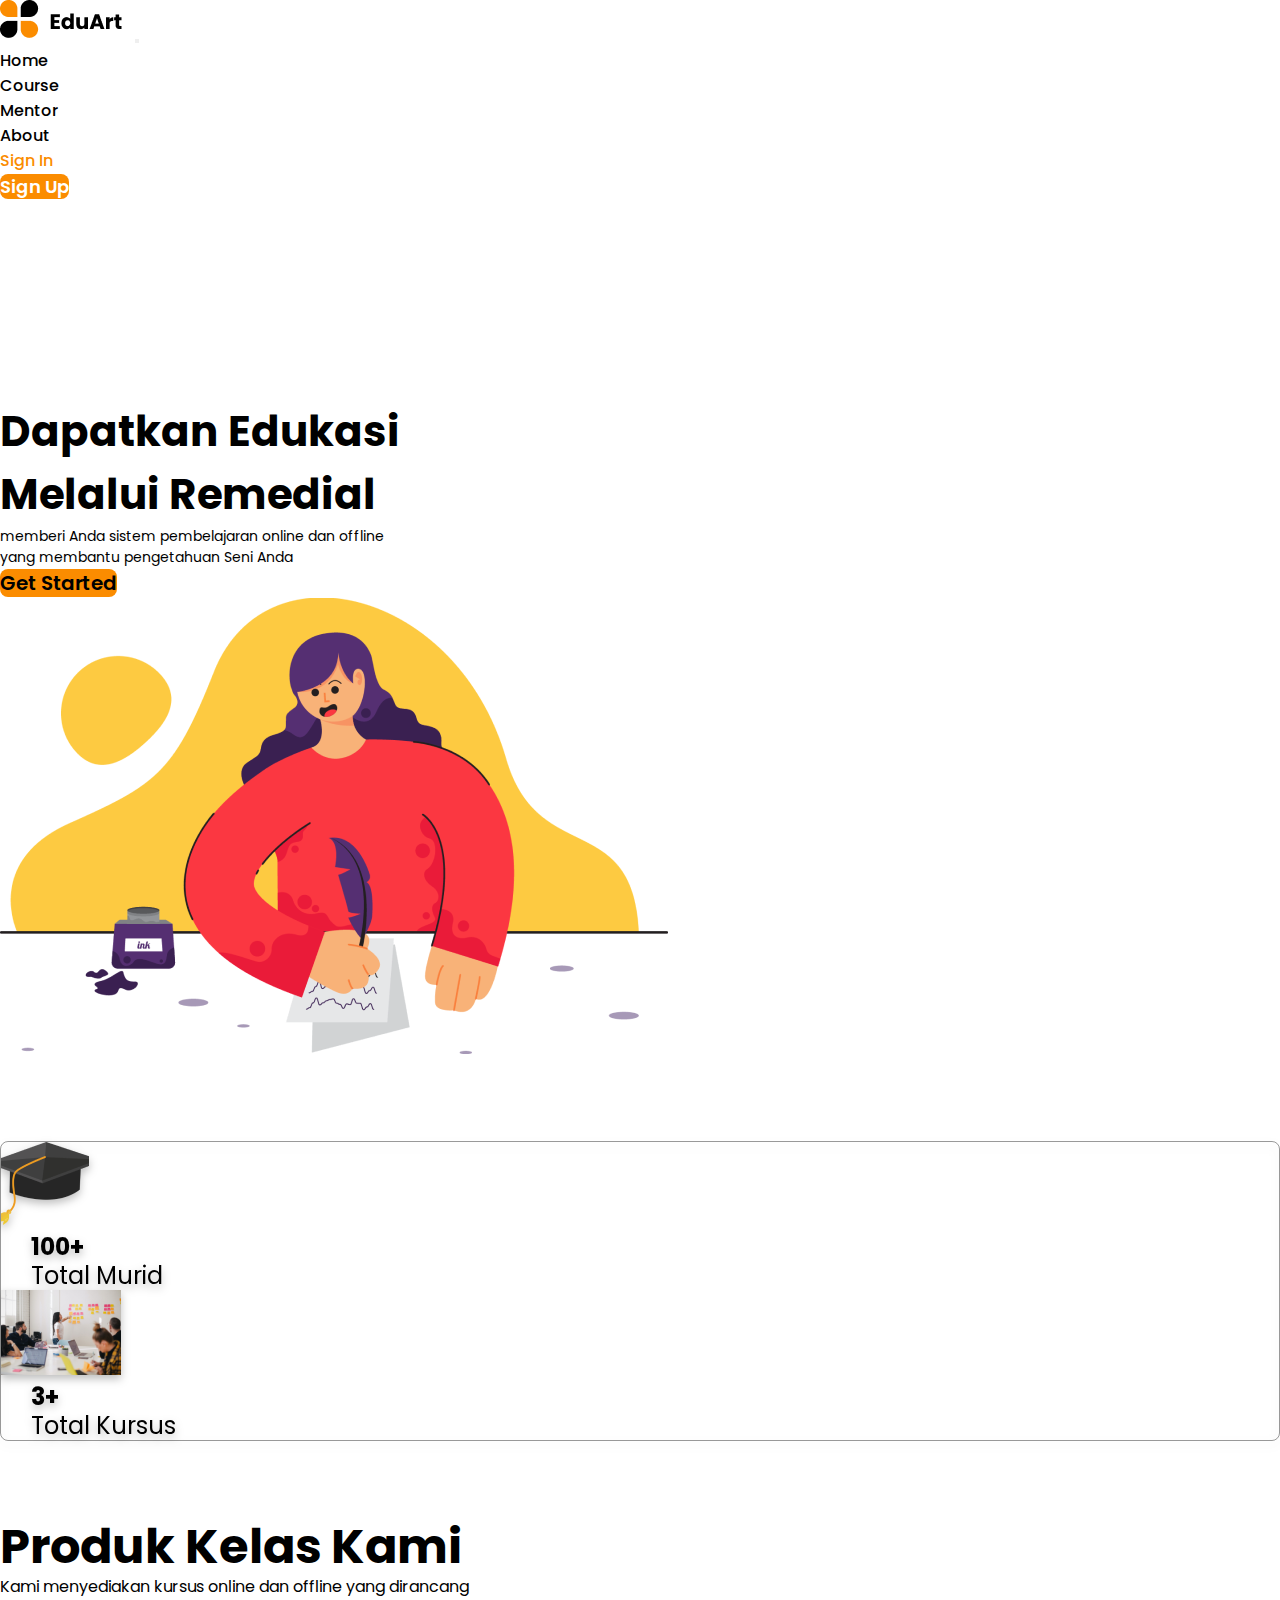
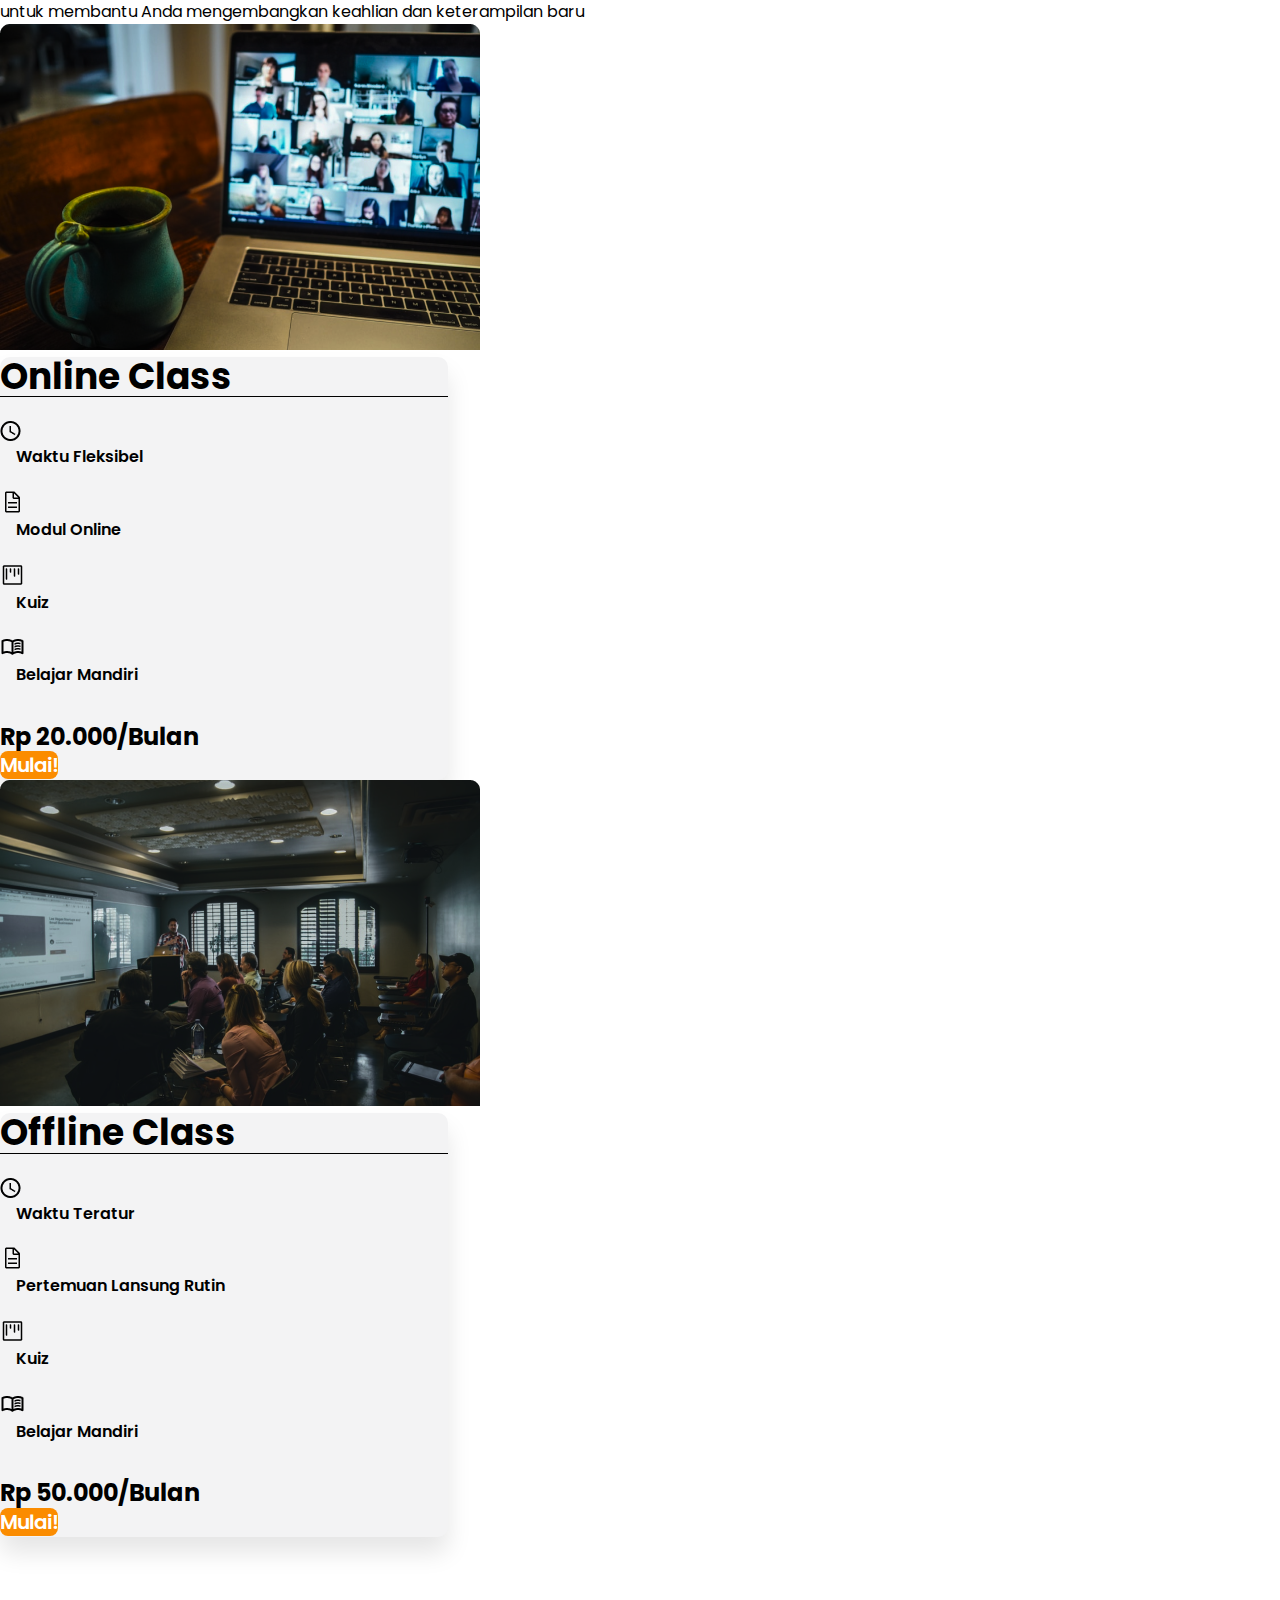
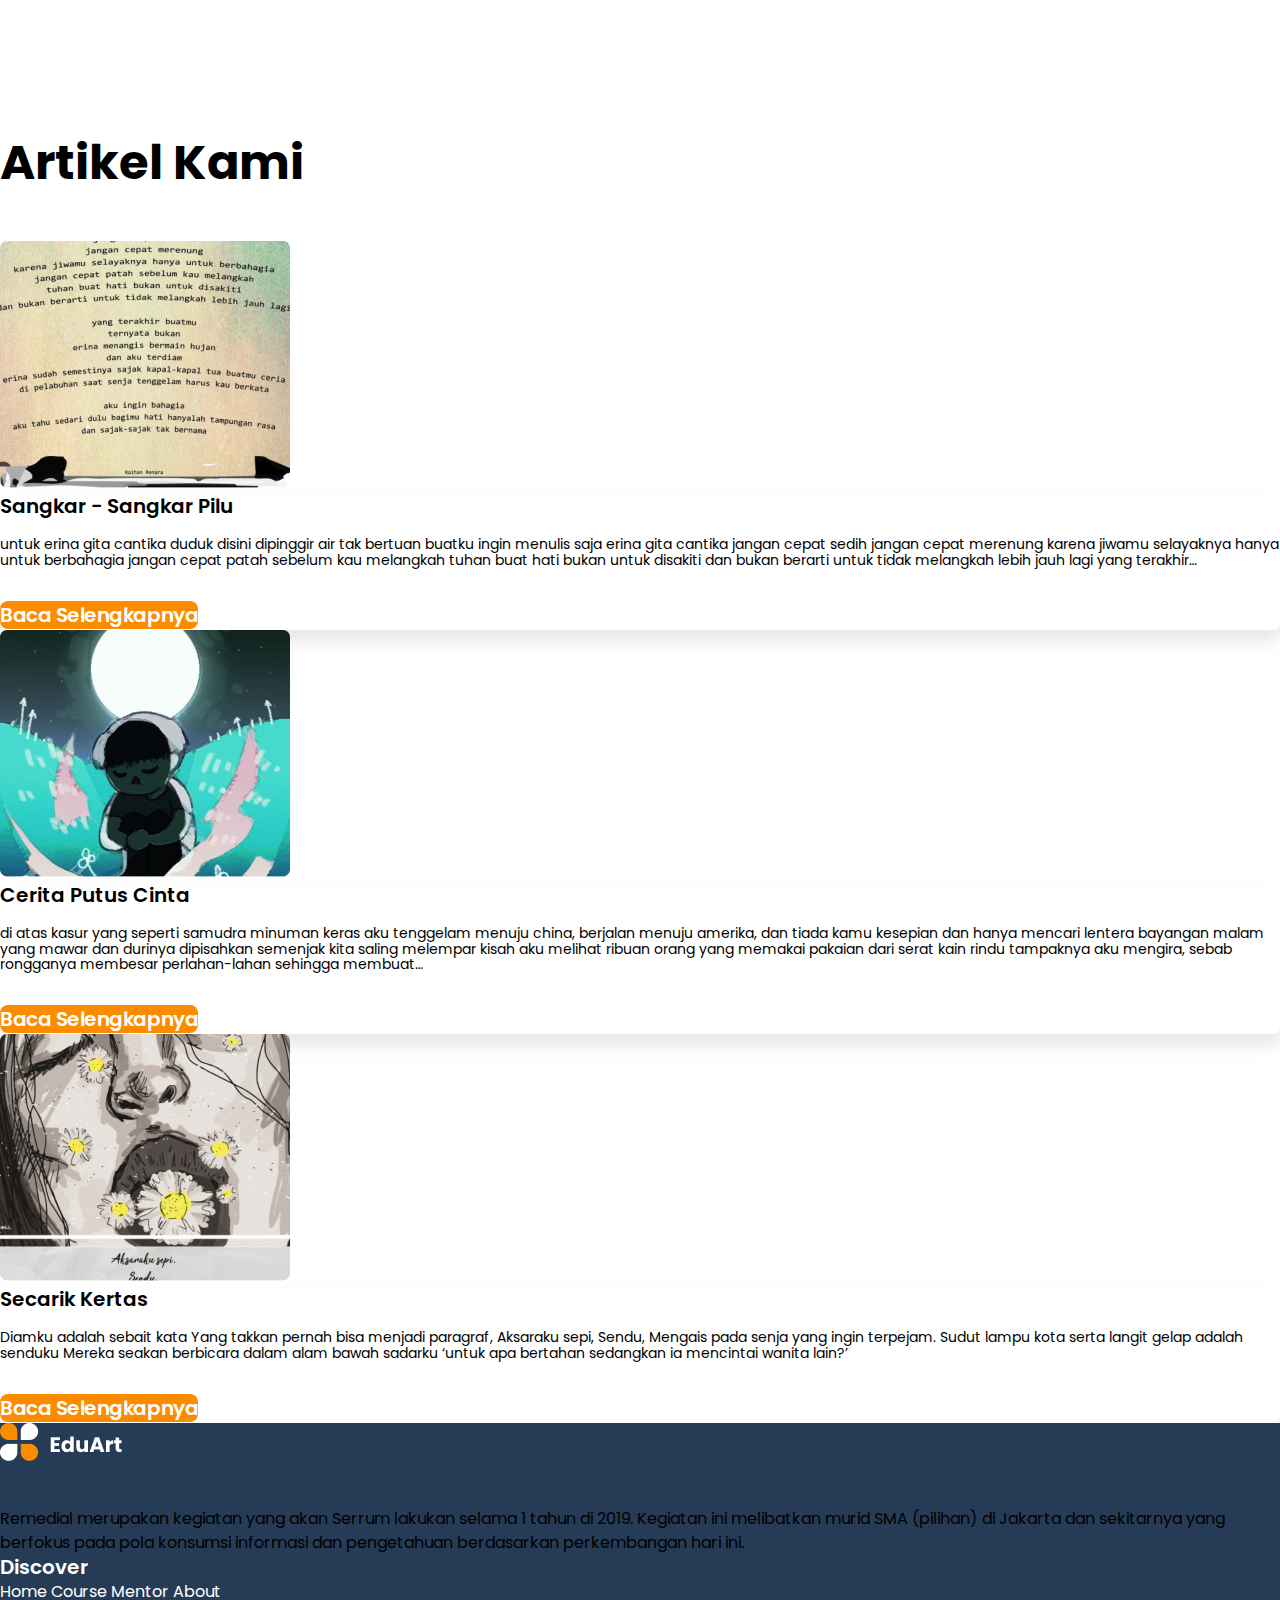
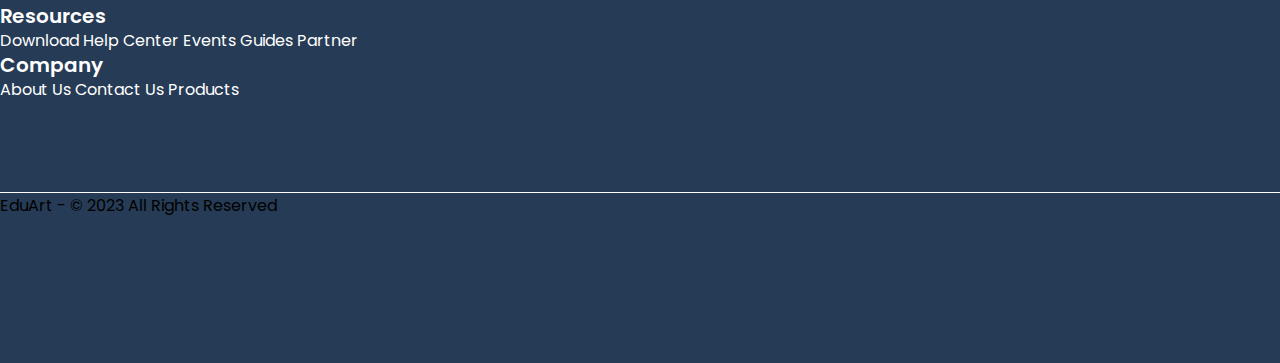
==== commit ed1f6333: "fixing home & index" ====
--- a/index.html
+++ b/index.html
@@ -13,7 +13,8 @@
       crossorigin="anonymous"
     />
 
-    <link rel="stylesheet" href="index.css" />
+    <!-- custom css -->
+    <link rel="stylesheet" href="home.css" />
 
     <link
       rel="stylesheet"
@@ -23,95 +24,350 @@
       referrerpolicy="no-referrer"
     />
 
-    <title>EduArt | Offline Learning</title>
+    <title>EduArt</title>
   </head>
   <body>
-    <section>
-      <div class="container p-2">
-        <div class="row login d-flex align-items-center justify-content-evenly">
-          <div class="col-lg-4 left-box">
-            <img
-              src="/assets/logo_eduart.png"
-              style="width: 131px; height: 41px"
-            />
-            <div class="text-center">
-              <h1>Welcome Back</h1>
-              <p>Please enter your details</p>
-            </div>
-            <form action="#" id="loginForm">
-              <div class="form-row">
-                <label class="form-label">Email</label>
-                <input
-                  type="email"
-                  class="form-control"
-                  placeholder="Enter your email"
-                  id="emailInput"
-                  required
-                />
-              </div>
-              <div class="form-row">
-                <label class="form-label">Password</label>
-                <input
-                  type="password"
-                  class="form-control"
-                  placeholder="Enter your password"
-                  id="passwordInput"
-                  required
-                />
-              </div>
-              <div class="form-row text-center">
-                <!-- <a href="/" type="submit" class="btn w-100">Login</a> -->
-                <button type="submit" class="btn w-100">Login</button>
-                <p>Don't have an account? <a href="/register.html">Register</a></p>
-              </div>
-            </form>
-          </div>
-          <div class="col-lg-4 right-box">
-            <img src="/assets/login.png" class="w-100" />
-          </div>
+    <!-- navbar -->
+    <nav class="navbar navbar-expand-lg fixed-top bg-white">
+      <div class="container">
+        <a href="/" class="navbar-brand">
+          <img src="/assets/logo_eduart.png" alt="logo_eduart" />
+        </a>
+        <button
+          class="navbar-toggler border"
+          type="button"
+          data-bs-toggle="collapse"
+          data-bs-target="#navbarSupportedContent"
+          aria-controls="navbarSupportedContent"
+          aria-expanded="false"
+          aria-label="Toggle navigation"
+        >
+          <span class="navbar-toggler-icon border"></span>
+        </button>
+        <div class="collapse navbar-collapse" id="navbarSupportedContent">
+          <ul class="navbar-nav mx-auto mb-lg-0">
+            <li class="nav-item mx-3">
+              <a class="nav-link" aria-current="page" href="/">Home</a>
+            </li>
+            <li class="nav-item mx-3">
+              <a class="nav-link active" href="/login.html"
+                >Course</a
+              >
+            </li>
+            <li class="nav-item mx-3">
+              <a class="nav-link" href="#">Mentor</a>
+            </li>
+            <li class="nav-item mx-3">
+              <a class="nav-link" href="#">About</a>
+            </li>
+          </ul>
+          <div class="">
+            <ul
+              class="navbar-nav me-auto mb-2 mb-lg-0 d-flex align-items-center justify-content-between"
+            >
+              <li class="nav-item dropdown mx-3">
+                <a href="/login.html" class="nav-link login">Sign In</a>
+              </li>
+              <li class="nav-item dropdown mx-3">
+                <a href="/register.html" class="nav-link regist btn btn-md">Sign Up</a>
+              </li>
+            </ul>
+          </div>
+        </div>
+      </div>
+    </nav>
+
+    <!-- hero -->
+    <section class="container hero">
+      <div
+        class="row mx-auto d-flex flex-lg-row flex-column d-flex align-items-center"
+      >
+        <div
+          class="col left-column d-flex flex-lg-grow-1 flex-column align-items-lg-start text-lg-start align-items-center text-center"
+        >
+          <h1 class="title-text-big">
+            Dapatkan Edukasi<br class="d-lg-block d-none" />
+            Melalui Remedial
+          </h1>
+          <p>
+            memberi Anda sistem pembelajaran online dan offline
+            <br class="d-lg-block d-none" />
+            yang membantu pengetahuan Seni Anda
+          </p>
+          <a href="/login.html" class="btn btn-lg mb-3 text-white ">Get Started</a>
+        </div>
+        <div
+          class="col right-column text-center d-flex justify-content-center pe-0"
+        >
+          <img
+            id="img-fluid"
+            class="h-auto mw-100"
+            src="assets/writing_hero.png"
+            alt=""
+          />
         </div>
       </div>
     </section>
 
-    <script>
-      const baseUrl = "https://63930d2bab513e12c50169ad.mockapi.io";
-
-      const loginForm = document.getElementById('loginForm');
-      const emailInput = document.getElementById('emailInput');
-      const passwordInput = document.getElementById('passwordInput');
-
-      loginForm.addEventListener('submit', event => {
-          event.preventDefault();
-
-          const email = emailInput.value;
-          const password = passwordInput.value;
-
-          fetch(`${baseUrl}/users`)
-          .then((result) => result.json())
-          .then((response) => {
-              // if (response.ok) {
-              //     window.location.href = '/';
-              // } else {
-              //     errorText.style.display = 'block';
-              //     errorText.innerText = 'Error Register';
-              // }
-              // console.log(response[0].name);
-
-              response.forEach(item => {
-                // console.log(item.email);
-                // console.log(item.password);
-
-                if (item.email == email && item.password == password) {
-                  window.location.href = '/home.html';
-                  alert('Login successful!');
-                } else {
-                  alert('Email atau Password anda salah');
-                }
-              })
-          })
-          .catch(error=>console.log(error))
-      });
-
-    </script>
+    <!-- data -->
+    <section class="data">
+      <div class="container">
+        <div class="row d-flex align-items-center justify-content-center p-2">
+          <div class="col my-2">
+            <div class="d-flex align-items-center justify-content-center">
+              <img src="/assets/topi.png" alt="" />
+              <div class="text">
+                <h5>100+</h5>
+                <p>Total Murid</p>
+              </div>
+            </div>
+          </div>
+          <div class="col my-2">
+            <div class="d-flex align-items-center justify-content-center">
+              <img src="/assets/orangngajar.png" alt="" />
+              <div class="text">
+                <h5>3+</h5>
+                <p>Total Kursus</p>
+              </div>
+            </div>
+          </div>
+        </div>
+      </div>
+    </section>
+
+    <!-- product -->
+    <section class="product">
+      <div class="container">
+        <div class="row">
+          <div class="col text-center">
+            <h1>Produk Kelas Kami</h1>
+            <p>
+              Kami menyediakan kursus online dan offline yang dirancang
+              <br class="d-lg-block d-none" />
+              untuk membantu Anda mengembangkan keahlian dan keterampilan baru
+            </p>
+          </div>
+        </div>
+        <div class="row my-3">
+          <div class="col col-lg-6 my-3">
+            <div class="card mx-auto" style="width: 28rem">
+              <img
+                src="/assets/online_class.png"
+                class="card-img-top"
+                alt="..."
+              />
+              <div class="card-body">
+                <h5 class="card-title text-center">Online Class</h5>
+                <div class="card-text">
+                  <div class="untung d-flex align-items-center">
+                    <img src="/assets/icon-waktu.png" alt="" />
+                    <p>Waktu Fleksibel</p>
+                  </div>
+                  <div class="untung d-flex align-items-center">
+                    <img src="/assets/icon-document.png" alt="" />
+                    <p>Modul Online</p>
+                  </div>
+                  <div class="untung d-flex align-items-center">
+                    <img src="/assets/icon-quiz.png" alt="" />
+                    <p>Kuiz</p>
+                  </div>
+                  <div class="untung d-flex align-items-center">
+                    <img src="/assets/icon-mandiri.png" alt="" />
+                    <p>Belajar Mandiri</p>
+                  </div>
+                </div>
+                <h1>Rp 20.000/Bulan</h1>
+                <a href="/login.html" class="btn btn-lg">Mulai!</a>
+              </div>
+            </div>
+          </div>
+          <div class="col col-lg-6 my-3">
+            <div class="card mx-auto" style="width: 28rem">
+              <img
+                src="/assets/offline_class.png"
+                class="card-img-top"
+                alt="..."
+              />
+              <div class="card-body">
+                <h5 class="card-title text-center">Offline Class</h5>
+                <div class="card-text">
+                  <div class="untung d-flex align-items-center">
+                    <img src="/assets/icon-waktu.png" alt="" />
+                    <p>Waktu Teratur</p>
+                  </div>
+                  <div class="untung d-flex align-items-center">
+                    <img src="/assets/icon-document.png" alt="" />
+                    <p>Pertemuan Lansung Rutin</p>
+                  </div>
+                  <div class="untung d-flex align-items-center">
+                    <img src="/assets/icon-quiz.png" alt="" />
+                    <p>Kuiz</p>
+                  </div>
+                  <div class="untung d-flex align-items-center">
+                    <img src="/assets/icon-mandiri.png" alt="" />
+                    <p>Belajar Mandiri</p>
+                  </div>
+                </div>
+                <h1>Rp 50.000/Bulan</h1>
+                <a href="/login.html" class="btn btn-lg">Mulai!</a>
+              </div>
+            </div>
+          </div>
+        </div>
+      </div>
+    </section>
+
+    <!-- article -->
+    <div class="article">
+      <div class="container mt-5 mb-5 pb-5">
+        <div class="row">
+          <div class="col text-center">
+            <h1>Artikel Kami</h1>
+          </div>
+        </div>
+        <div class="row row-cols-lg-3 row-cols-md-2 row-cols-1 g-4">
+          <div class="col">
+            <div class="card h-100">
+              <img
+                src="/assets/sangkar.png"
+                alt=""
+                class="w-100 mb-3 card-img-top"
+              />
+              <div class="card-body">
+                <h4 class="fw-semibold card-title text-center">
+                  Sangkar - Sangkar Pilu
+                </h4>
+                <p class="card-text">
+                  untuk erina gita cantika duduk disini dipinggir air tak
+                  bertuan buatku ingin menulis saja erina gita cantika jangan
+                  cepat sedih jangan cepat merenung karena jiwamu selayaknya
+                  hanya untuk berbahagia jangan cepat patah sebelum kau
+                  melangkah tuhan buat hati bukan untuk disakiti dan bukan
+                  berarti untuk tidak melangkah lebih jauh lagi yang terakhir…
+                </p>
+                <a href="#" class="btn btn-lg"> Baca Selengkapnya </a>
+              </div>
+            </div>
+          </div>
+          <div class="col">
+            <div class="card h-100">
+              <img
+                src="/assets/putus.png"
+                alt=""
+                class="w-100 mb-3 card-img-top"
+              />
+              <div class="card-body">
+                <h4 class="fw-semibold card-title text-center">
+                  Cerita Putus Cinta
+                </h4>
+                <p class="card-text">
+                  di atas kasur yang seperti samudra minuman keras aku tenggelam
+                  menuju china, berjalan menuju amerika, dan tiada kamu kesepian
+                  dan hanya mencari lentera bayangan malam yang mawar dan
+                  durinya dipisahkan semenjak kita saling melempar kisah aku
+                  melihat ribuan orang yang memakai pakaian dari serat kain
+                  rindu tampaknya aku mengira, sebab rongganya membesar
+                  perlahan-lahan sehingga membuat…
+                </p>
+                <a href="#" class="btn btn-lg"> Baca Selengkapnya </a>
+              </div>
+            </div>
+          </div>
+          <div class="col">
+            <div class="card h-100">
+              <img
+                src="/assets/secarik.png"
+                alt=""
+                class="w-100 mb-3 card-img-top"
+              />
+              <div class="card-body">
+                <h4 class="fw-semibold card-title text-center">
+                  Secarik Kertas
+                </h4>
+                <p class="card-text">
+                  Diamku adalah sebait kata Yang takkan pernah bisa menjadi
+                  paragraf, Aksaraku sepi, Sendu, Mengais pada senja yang ingin
+                  terpejam. Sudut lampu kota serta langit gelap adalah senduku
+                  Mereka seakan berbicara dalam alam bawah sadarku ‘untuk apa
+                  bertahan sedangkan ia mencintai wanita lain?’
+                </p>
+                <a href="#" class="btn btn-lg"> Baca Selengkapnya </a>
+              </div>
+            </div>
+          </div>
+        </div>
+      </div>
+    </div>
+
+    <!-- footer -->
+    <footer class="footer">
+      <div class="container p-5">
+        <div class="row row-cols-lg-3 row-cols-1 justify-content-between">
+          <div class="col col-lg-4 mb-lg-0 mb-4">
+            <img src="/assets/logo-white.png" alt="logo_eduart" />
+            <p class="text-white desc">
+              Remedial merupakan kegiatan yang akan Serrum lakukan selama 1
+              tahun di 2019. Kegiatan ini melibatkan murid SMA (pilihan) di
+              Jakarta dan sekitarnya yang berfokus pada pola konsumsi informasi
+              dan pengetahuan berdasarkan perkembangan hari ini.
+            </p>
+          </div>
+          <div class="col col-lg-2 d-flex flex-column mb-lg-0 my-3">
+            <h5>Discover</h5>
+            <a href="/"> Home </a>
+            <a href="/login.html"> Course </a>
+            <a href="/"> Mentor </a>
+            <a href="/"> About </a>
+          </div>
+          <div class="col col-lg-2 d-flex flex-column mb-lg-0 my-3">
+            <h5>Resources</h5>
+            <a href="/"> Download </a>
+            <a href="/"> Help Center </a>
+            <a href="/"> Events </a>
+            <a href="/"> Guides </a>
+            <a href="/"> Partner </a>
+          </div>
+          <div class="col col-lg-2 d-flex flex-column mb-lg-0 my-3">
+            <h5>Company</h5>
+            <a href="/"> About Us </a>
+            <a href="/"> Contact Us </a>
+            <a href="/"> Products </a>
+            <!-- <a href="/"> Logout </a> -->
+          </div>
+          <div class="col col-lg-2 d-flex mb-lg-0 my-3">
+            <a href="#">
+              <i class="fa-brands fa-facebook-f text-white fs-5 mx-2"></i>
+            </a>
+            <a href="#">
+              <i class="fa-brands fa-twitter text-white fs-5 mx-2"></i>
+            </a>
+            <a href="#">
+              <i class="fa-brands fa-youtube text-white fs-5 mx-2"></i>
+            </a>
+            <a href="#">
+              <i class="fa-brands fa-linkedin text-white fs-5 mx-2"></i>
+            </a>
+            <a href="#">
+              <i class="fa-brands fa-instagram text-white fs-5 mx-2"></i>
+            </a>
+          </div>
+        </div>
+      </div>
+      <div class="container-fluid">
+        <div class="row copytext">
+          <div class="col">
+            <p class="text-white text-center pt-3">
+              EduArt - &copy; 2023 All Rights Reserved
+            </p>
+          </div>
+        </div>
+      </div>
+    </footer>
+
+    <script
+      src="https://cdn.jsdelivr.net/npm/bootstrap@5.0.2/dist/js/bootstrap.bundle.min.js"
+      integrity="sha384-MrcW6ZMFYlzcLA8Nl+NtUVF0sA7MsXsP1UyJoMp4YLEuNSfAP+JcXn/tWtIaxVXM"
+      crossorigin="anonymous"
+    ></script>
   </body>
 </html>
--- a/home.css
+++ b/home.css
@@ -0,0 +1,261 @@
+@import url("https://fonts.googleapis.com/css2?family=Poppins:ital,wght@0,400;0,500;0,600;1,400;1,500;1,600&display=swap");
+
+/* css reset */
+* {
+  margin: 0;
+  padding: 0;
+  box-sizing: border-box;
+  font-family: "Poppins", sans-serif;
+}
+
+a {
+  text-decoration: none;
+  color: black !important;
+}
+
+/* navbar */
+.nav-link {
+  font-style: normal;
+  font-weight: 500;
+  font-size: 16px;
+  line-height: 24px;
+}
+
+nav .login {
+  font-style: normal;
+  font-weight: 500;
+  font-size: 16px;
+  line-height: 24px;
+  color: #fb8c00 !important;
+  margin-top: 5px;
+}
+
+nav .regist {
+  background: #fb8c00;
+  border-radius: 8px;
+  font-style: normal;
+  font-weight: 600;
+  font-size: 18px;
+  line-height: 150%;
+  color: #ffffff !important;
+  width: 140px;
+}
+
+nav a:hover {
+  color: #fb8c00 !important;
+  font-size: 18px;
+  font-weight: 700;
+}
+
+.profile {
+  width: 50px;
+  height: 50px;
+  margin-left: 12px;
+}
+
+/* footer */
+.footer {
+  background: #263b55;
+  min-height: 60vh;
+}
+
+.footer .desc {
+  font-style: normal;
+  font-weight: 400;
+  font-size: 16px;
+  line-height: 24px;
+  margin-top: 36px;
+}
+
+.footer h5 {
+  font-style: normal;
+  font-weight: 600;
+  font-size: 20px;
+  line-height: 24px;
+  color: #ffffff;
+}
+
+.footer a {
+  font-style: normal;
+  font-weight: 400;
+  font-size: 16px;
+  line-height: 19px;
+  color: #fff !important;
+  margin-top: 20px;
+}
+
+.footer a:hover {
+  font-size: 20px;
+  font-weight: 700;
+}
+
+.footer .copytext {
+  margin-top: 90px;
+}
+
+.footer .copytext p {
+  border-top: 1px solid white;
+}
+
+/* hero */
+.hero {
+  margin-top: 200px;
+}
+
+.hero .left-column h1 {
+  font-style: normal;
+  font-weight: 700;
+  font-size: 42px;
+  line-height: 63px;
+}
+
+.hero .left-column p {
+  font-style: normal;
+  font-weight: 400;
+  font-size: 14px;
+  line-height: 21px;
+}
+
+.hero .left-column a {
+  background: #fb8c00;
+  border-radius: 8px;
+  width: 179px;
+  height: 54px;
+  text-align: center;
+  font-style: normal;
+  font-weight: 600;
+  font-size: 20px;
+  line-height: 150%;
+  letter-spacing: -0.023em;
+  color: #ffffff;
+  margin-top: 24px;
+}
+
+.data {
+  margin-top: 80px;
+}
+
+.data .text {
+  margin-left: 30px;
+}
+
+.data .text h5 {
+  font-style: normal;
+  font-weight: 700;
+  font-size: 24px;
+  line-height: 29px;
+}
+
+.data .text p {
+  font-style: normal;
+  font-weight: 400;
+  font-size: 24px;
+  line-height: 29px;
+}
+
+.data .container .row {
+  border: 1px solid rgba(0, 0, 0, 0.4);
+  filter: drop-shadow(0px 4px 4px rgba(0, 0, 0, 0.25));
+  border-radius: 8px;
+  margin: 80px 0;
+}
+
+.product {
+  margin-bottom: 200px;
+}
+
+.product h1 {
+  font-style: normal;
+  font-weight: 700;
+  font-size: 48px;
+  line-height: 110%;
+}
+
+.product .card-title {
+  font-style: normal;
+  font-weight: 700;
+  font-size: 36px;
+  line-height: 110%;
+  border-bottom: 1px solid black;
+}
+
+.product .card .card-body {
+  background: #f3f3f4;
+  box-shadow: 0px 16px 25px rgba(0, 0, 0, 0.1);
+  border-radius: 10px;
+}
+
+.product .card .untung {
+  margin-top: 24px;
+}
+
+.product .card .untung p {
+  margin: 0 0 0 16px;
+  font-style: normal;
+  font-weight: 600;
+  font-size: 16px;
+  line-height: 110%;
+}
+
+.product .card .card-body h1 {
+  font-style: normal;
+  font-weight: 700;
+  font-size: 24px;
+  line-height: 110%;
+  margin-top: 40px;
+}
+
+.product .card .card-body a {
+  background: #fb8c00;
+  border-radius: 8px;
+  font-style: normal;
+  font-weight: 600;
+  font-size: 20px;
+  line-height: 150%;
+  letter-spacing: -0.023em;
+  color: #ffffff !important;
+  margin-top: 20px;
+  width: 100%;
+}
+
+.article h1 {
+  font-style: normal;
+  font-weight: 700;
+  font-size: 48px;
+  line-height: 110%;
+  margin-bottom: 52px;
+}
+
+.article .card h4 {
+  font-style: normal;
+  font-weight: 600;
+  font-size: 20px;
+  line-height: 110%;
+  margin-bottom: 20px;
+}
+
+.article .card p {
+  font-style: normal;
+  font-weight: 400;
+  font-size: 14px;
+  line-height: 110%;
+  margin-bottom: 32px;
+}
+
+.article .card a {
+  background: #fb8c00;
+  border-radius: 8px;
+  font-style: normal;
+  font-weight: 600;
+  font-size: 20px;
+  line-height: 150%;
+  letter-spacing: -0.023em;
+  color: #ffffff !important;
+  width: 100%;
+}
+
+.article .card .card-body {
+  background: #ffffff;
+  box-shadow: 0px 10.7143px 17.8571px rgba(0, 0, 0, 0.1);
+  border-radius: 7.14286px;
+}
